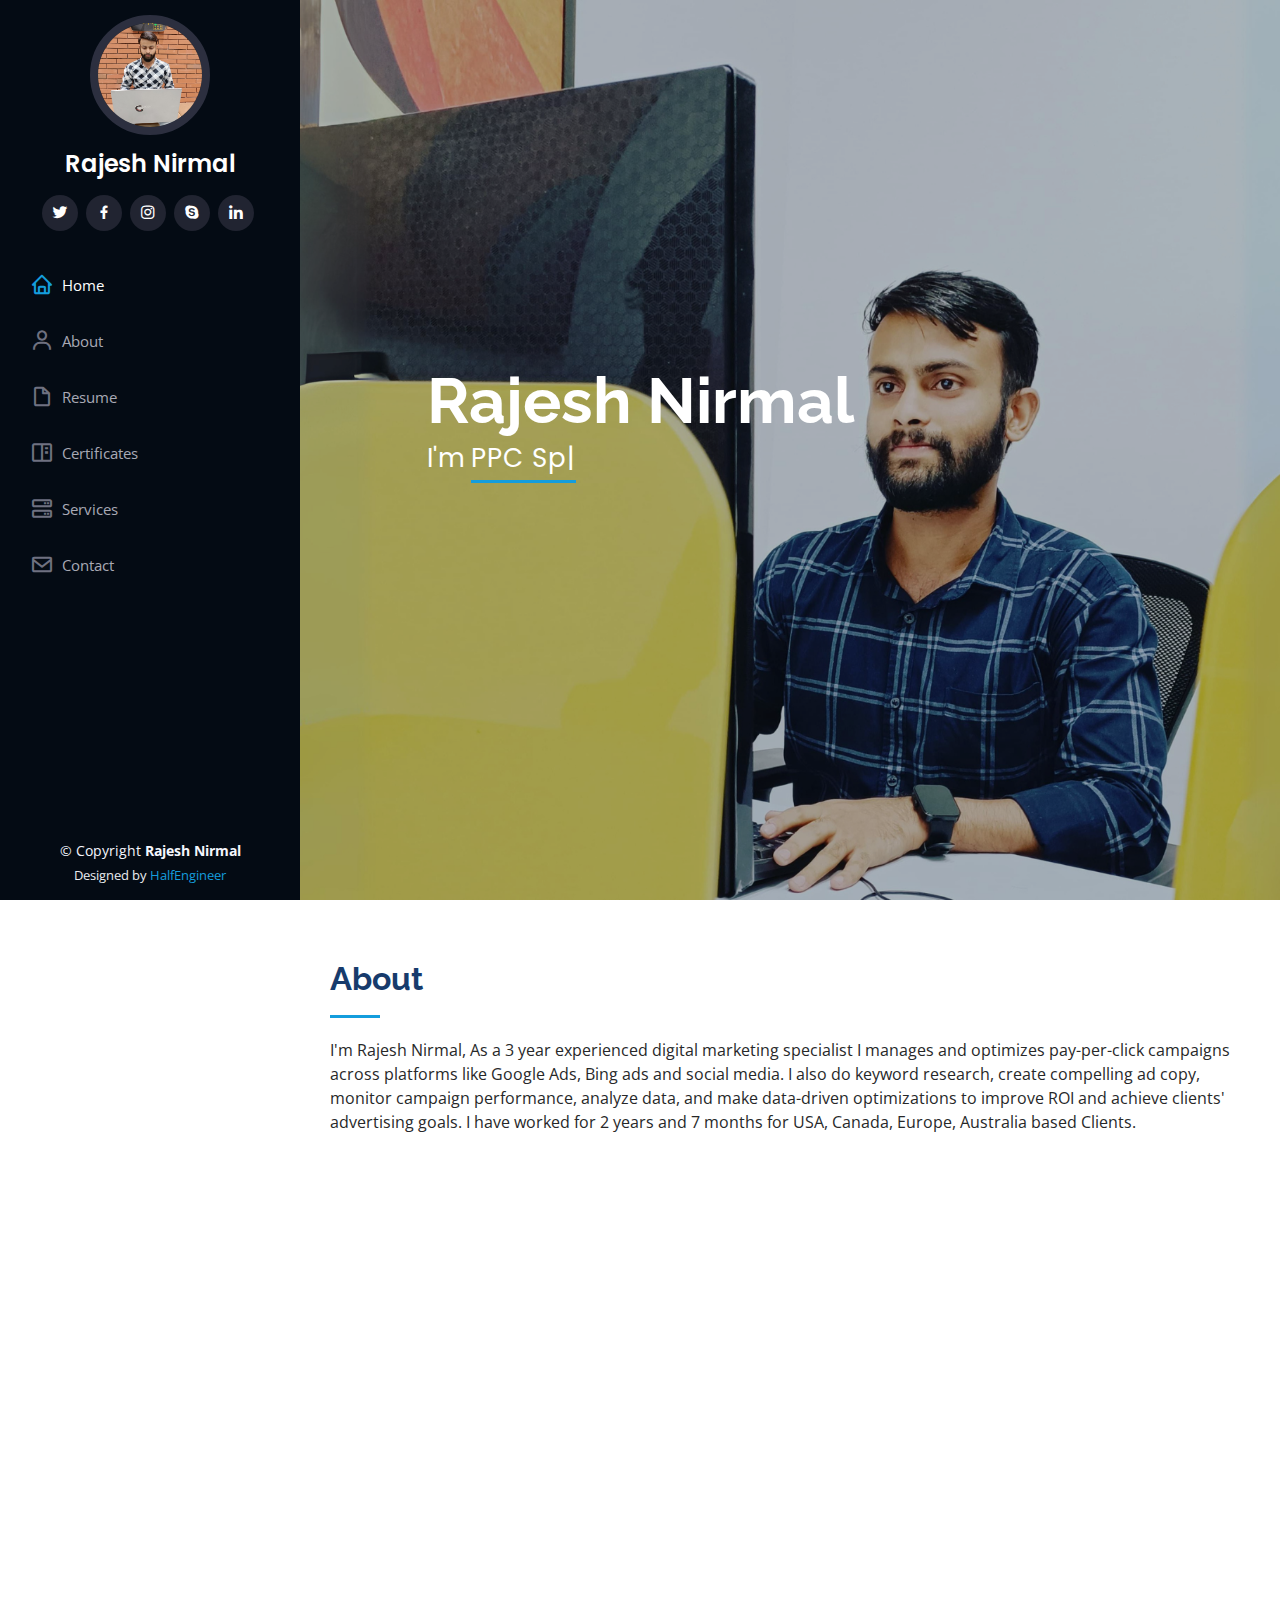
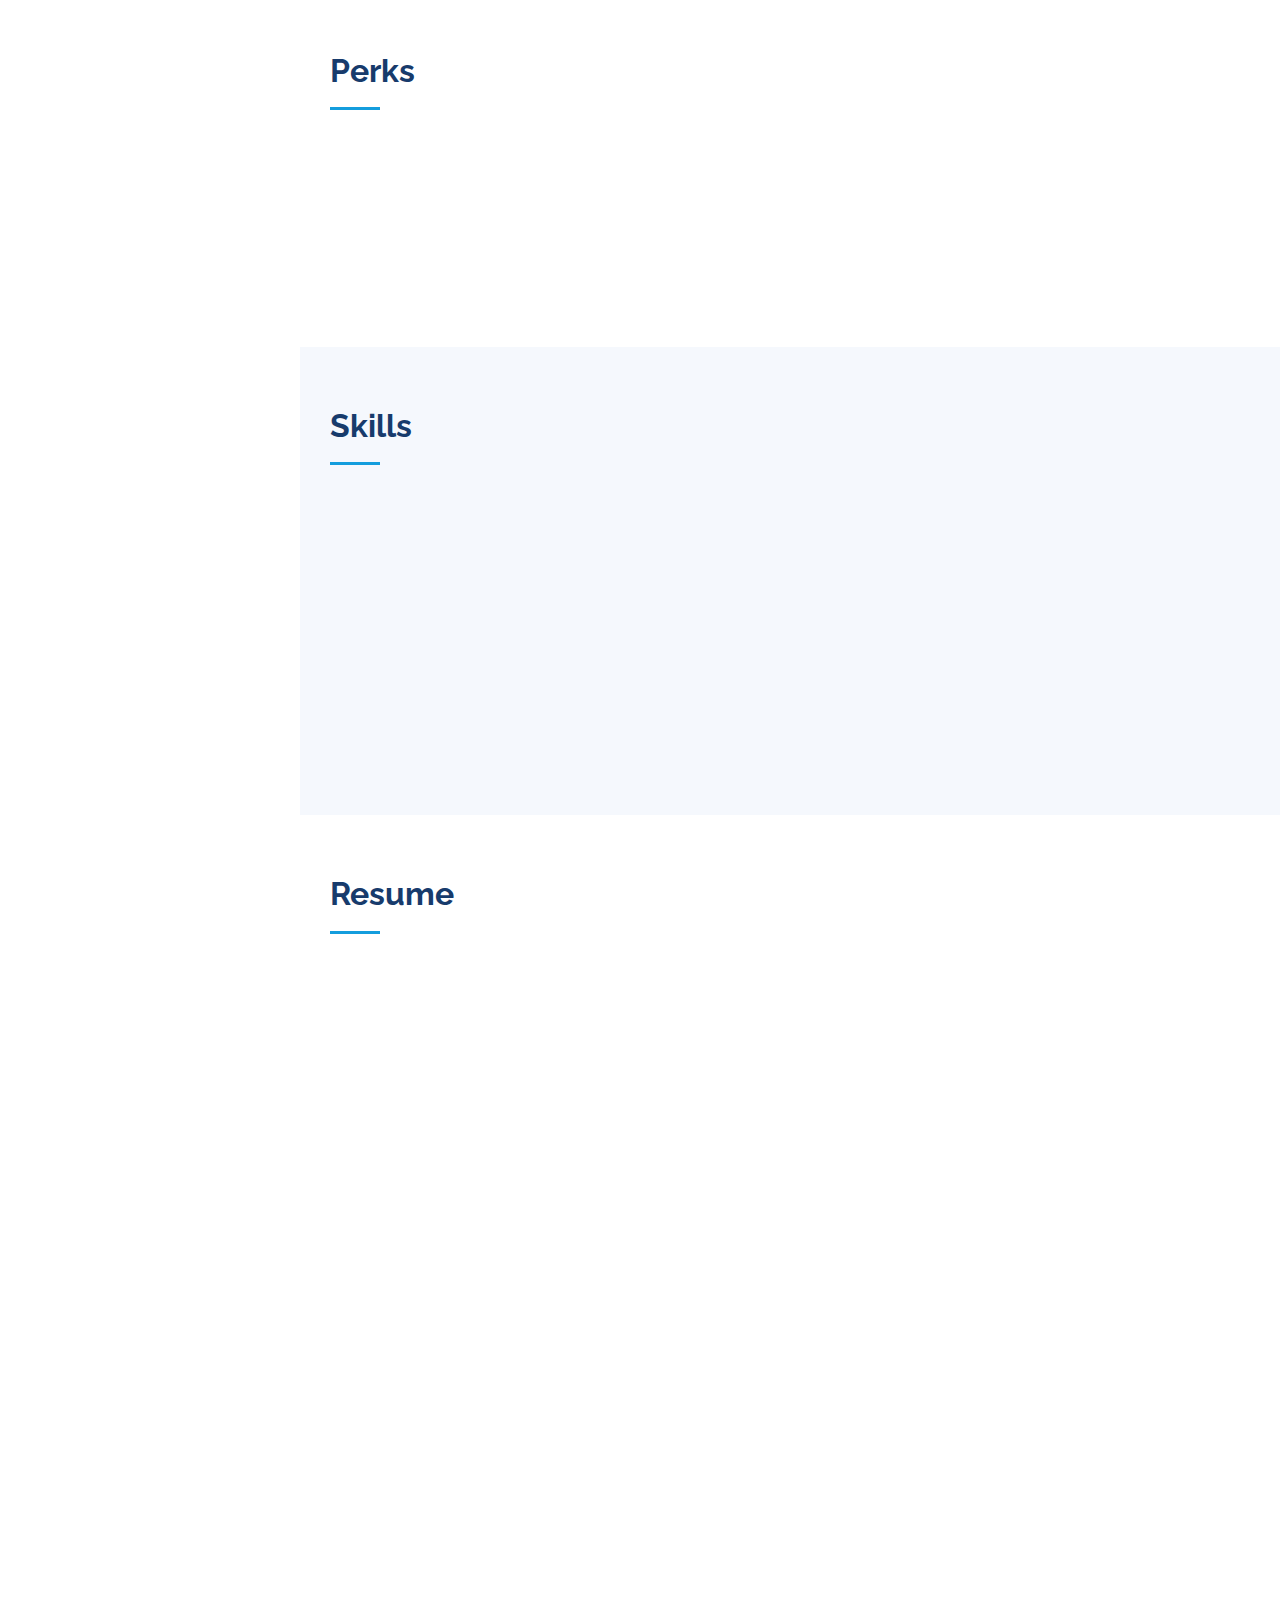
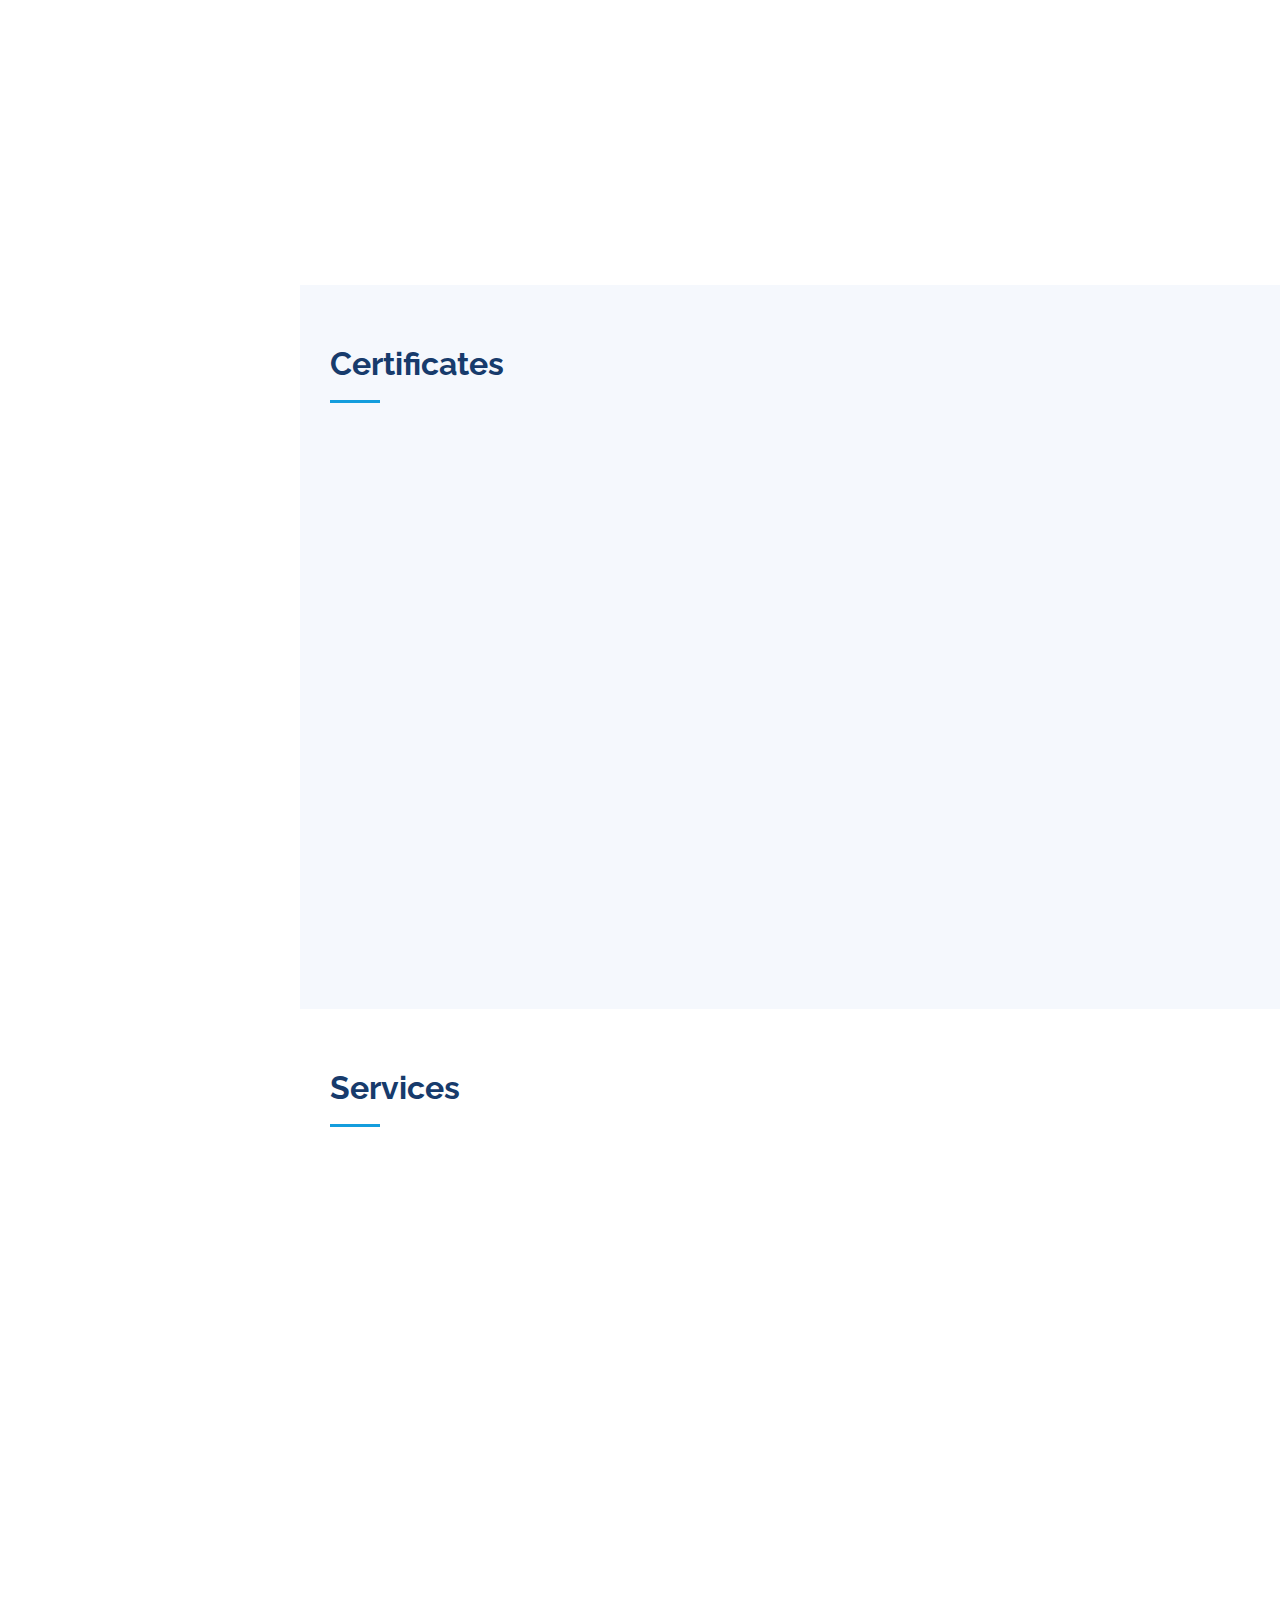
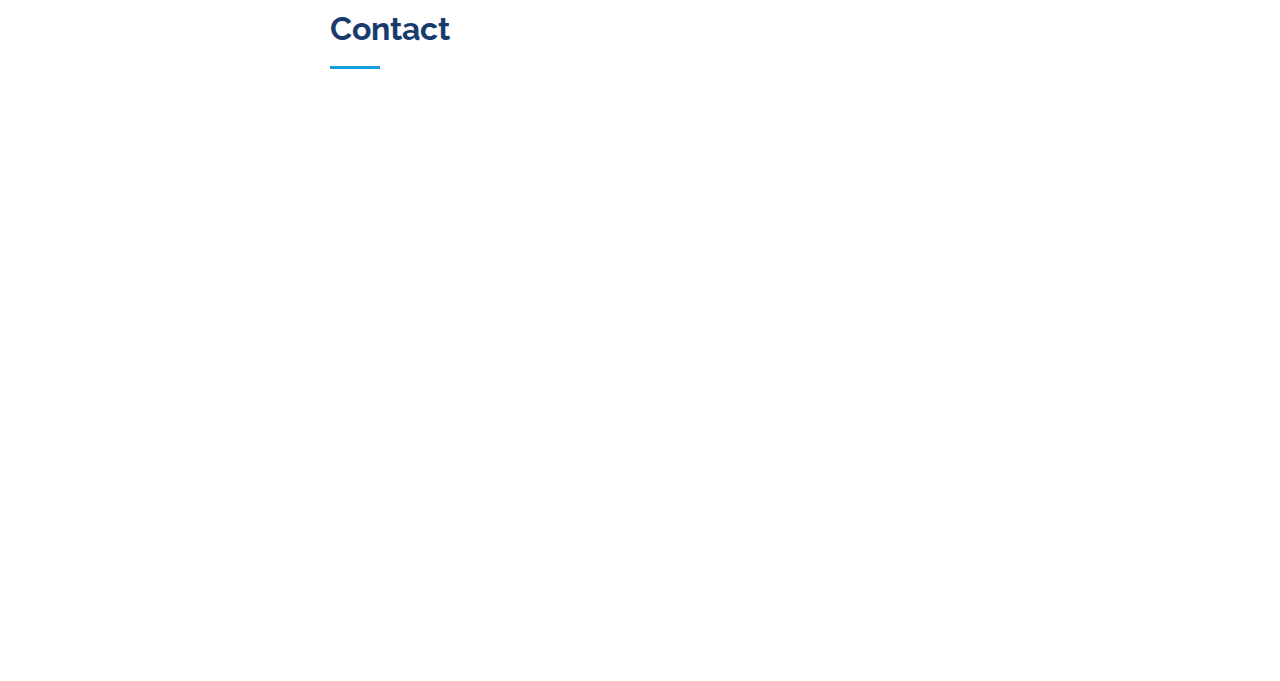
==== index.html @ eec1bd3a "Update index.html" ====
<!DOCTYPE html>
<html lang="en">

<head>
  <meta charset="utf-8">
  <meta content="width=device-width, initial-scale=1.0" name="viewport">

  <title>Portfolio website</title>
  <meta content="" name="description">
  <meta content="" name="keywords">

  <!-- Favicons -->
  <link href="assests/img/favicon.png" rel="icon">
  <link href="assests/img/apple-touch-icon.png" rel="apple-touch-icon">

  <!-- Google Fonts -->
  <link
    href="https://fonts.googleapis.com/css?family=Open+Sans:300,300i,400,400i,600,600i,700,700i|Raleway:300,300i,400,400i,500,500i,600,600i,700,700i|Poppins:300,300i,400,400i,500,500i,600,600i,700,700i"
    rel="stylesheet">

  <!-- Vendor CSS Files -->
  <link href="assests/vendor/aos/aos.css" rel="stylesheet">
  <link href="assests/vendor/bootstrap/css/bootstrap.min.css" rel="stylesheet">
  <link href="assests/vendor/bootstrap-icons/bootstrap-icons.css" rel="stylesheet">
  <link href="assests/vendor/boxicons/css/boxicons.min.css" rel="stylesheet">
  <link href="assests/vendor/glightbox/css/glightbox.min.css" rel="stylesheet">
  <link href="assests/vendor/swiper/swiper-bundle.min.css" rel="stylesheet">
<style>
  @media (max-width:991px){
  #hero{
    background-position:right !important;
  }
  .hide{
      display:none !important;
  }
</style>
  <!-- Template Main CSS File -->
  <link href="assests/css/style.css" rel="stylesheet">

  <!-- =======================================================
  * Template Name: iPortfolio
  * Updated: Sep 18 2023 with Bootstrap v5.3.2
  * Template URL: https://bootstrapmade.com/iportfolio-bootstrap-portfolio-websites-template/
  * Author: BootstrapMade.com
  * License: https://bootstrapmade.com/license/
  ======================================================== -->
</head>

<body>

  <!-- ======= Mobile nav toggle button ======= -->
  <i class="bi bi-list mobile-nav-toggle d-xl-none"></i>

  <!-- ======= Header ======= -->
  <header id="header">
    <div class="d-flex flex-column">

      <div class="profile">
        <img src="assests/img/profile-img.jpg" alt="" class="img-fluid rounded-circle">
        <h1 class="text-light"><a href="index.html">Rajesh Nirmal</a></h1>
        <div class="social-links mt-3 text-center">
          <a href="https://x.com/RajeshNirmal15?t=U2yfS6vRYygV8jTI6tSwDw&s=09" class="twitter"><i
              class="bx bxl-twitter"></i></a>
          <a href="https://www.facebook.com/profile.php?id=100005462175648&mibextid=ZbWKwL" class="facebook"><i
              class="bx bxl-facebook"></i></a>
          <a href="https://instagram.com/rajesh_nirmal444?igshid=MzMyNGUyNmU2YQ==" class="instagram"><i
              class="bx bxl-instagram"></i></a>
          <a href="https://join.skype.com/invite/xyMKShBhf3cp" class="google-plus"><i class="bx bxl-skype"></i></a>
          <a href="https://www.linkedin.com/in/rajesh-nirmal-1476a0214?utm_source=share&utm_campaign=share_via&utm_content=profile&utm_medium=android_app"
            class="linkedin"><i class="bx bxl-linkedin"></i></a>
        </div>
      </div>

      <nav id="navbar" class="nav-menu navbar">
        <ul>
          <li><a href="#hero" class="nav-link scrollto active"><i class="bx bx-home"></i> <span>Home</span></a></li>
          <li><a href="#about" class="nav-link scrollto"><i class="bx bx-user"></i> <span>About</span></a></li>
          <li><a href="#resume" class="nav-link scrollto"><i class="bx bx-file-blank"></i> <span>Resume</span></a></li>
          <li><a href="#portfolio" class="nav-link scrollto"><i class="bx bx-book-content"></i>
              <span>Certificates</span></a></li>
          <li><a href="#services" class="nav-link scrollto"><i class="bx bx-server"></i> <span>Services</span></a></li>
          <li><a href="#contact" class="nav-link scrollto"><i class="bx bx-envelope"></i> <span>Contact</span></a></li>
        </ul>
      </nav><!-- .nav-menu -->
    </div>
  </header><!-- End Header -->

  <!-- ======= Hero Section ======= -->
  <section id="hero" class="d-flex flex-column justify-content-center align-items-center">
    <div class="hero-container" data-aos="fade-in">
      <h1>Rajesh Nirmal</h1>
      <p>I'm <span class="typed"
          data-typed-items="PPC Specialist, Google PPC Specialist, Bing Ads Specialist, meta Ads Specialist, Linkedin Ads Specialist"></span>
      </p>
    </div>
  </section><!-- End Hero -->

  <main id="main">

    <!-- ======= About Section ======= -->
    <section id="about" class="about">
      <div class="container">

        <div class="section-title">
          <h2>About</h2>
          <p>I'm Rajesh Nirmal, As a 3 year
            experienced digital marketing
            specialist I manages and
            optimizes pay-per-click
            campaigns across platforms like
            Google Ads, Bing ads and social
            media. I also do keyword
            research, create compelling ad
            copy, monitor campaign
            performance, analyze data, and
            make data-driven optimizations
            to improve ROI and achieve
            clients' advertising goals.
            I have worked for 2 years and 7 months for USA, Canada, Europe, Australia based Clients.</p>
        </div>

        <div class="row">
          <div class="col-lg-4" data-aos="fade-right">
            <img src="assests/img/profile-img.jpg" class="img-fluid" style="border-radius:50%;" alt="">
          </div>
          <div class="col-lg-8 pt-4 pt-lg-0 content" data-aos="fade-left">
            <h3>PPC Specialist</h3>
            <p class="fst-italic">
            </p>
            <div class="row">
              <div class="col-lg-6">
                <ul>
                  <li><i class="bi bi-chevron-right"></i> <strong>Birthday:</strong> <span>07 Dec 1998</span></li>
                  <li class="hide"><i class="bi bi-chevron-right"></i> <strong>Email:</strong> <span>rajeshnirmal973@gmail.com</span>
                  </li>
                  <li><i class="bi bi-chevron-right"></i> <strong>Phone:</strong> <span>+91 8837882378</span></li>
                  <li><i class="bi bi-chevron-right"></i> <strong>City:</strong> <span>Noida, India</span></li>
                </ul>
              </div>
              <div class="col-lg-6">
                <ul>
                  <li><i class="bi bi-chevron-right"></i> <strong>Age:</strong> <span>25</span></li>
                  <li><i class="bi bi-chevron-right"></i> <strong>Degree:</strong> <span>Bachelor's</span></li>
                  <li><i class="bi bi-chevron-right"></i> <strong>Email:</strong> <span>rajeshnirmal444@gmail.com</span>
                  </li>
                  <li><i class="bi bi-chevron-right"></i> <strong>Freelance:</strong> <span>Available</span></li>
                </ul>
              </div>
            </div>
            <div class="column-container">
              <p><b>B2B Software Development Companies</b></p>
              <p><b>SaaS Companies</b></p>
              <p><b>Real Estate</b></p>
              <p><b>Healthcare</b></p>
              <p><b>Financial Services</b></p>
              <p><b>E-commerce</b></p>
              <p><b>Travel and Tourism</b></p>
              <p><b>Catering Services</b></p>
              <p><b>Home and Decor Companies</b></p>
              <p><b>Educational Services</b></p>
              <p><b>Astrology</b></p>
              <p><b>Interior Designing</b></p>
              <p><b>Employment Company</b></p>
              <p><b>Music Production Company</b></p>
            </div>
          </div>
        </div>

      </div>
    </section><!-- End About Section -->

    <!-- ======= Facts Section ======= -->
    <section id="facts" class="facts">
      <div class="container">

        <div class="section-title">
          <h2>Perks</h2>
        </div>

        <div class="row no-gutters">

          <div class="col-lg-3 col-md-6 d-md-flex align-items-md-stretch" data-aos="fade-up">
            <div class="count-box">
              <i class="bi bi-emoji-smile"></i>
              <span data-purecounter-start="0" data-purecounter-end="323" data-purecounter-duration="1"
                class="purecounter"></span>
              <p><strong>Happy Clients</strong></p>
            </div>
          </div>

          <div class="col-lg-3 col-md-6 d-md-flex align-items-md-stretch" data-aos="fade-up" data-aos-delay="100">
            <div class="count-box">
              <i class="bi bi-journal-richtext"></i>
              <span data-purecounter-start="0" data-purecounter-end="363" data-purecounter-duration="1"
                class="purecounter"></span>
              <p><strong>Projects</strong></p>
            </div>
          </div>

          <div class="col-lg-3 col-md-6 d-md-flex align-items-md-stretch" data-aos="fade-up" data-aos-delay="200">
            <div class="count-box">
              <i class="bi bi-headset"></i>
              <span data-purecounter-start="0" data-purecounter-end="5453" data-purecounter-duration="1"
                class="purecounter"></span>
              <p><strong>Hours Of Support</strong></p>
            </div>
          </div>

          <div class="col-lg-3 col-md-6 d-md-flex align-items-md-stretch" data-aos="fade-up" data-aos-delay="300">
            <div class="count-box">
              <i class="bi bi-people"></i>
              <span data-purecounter-start="0" data-purecounter-end="5" data-purecounter-duration="1"
                class="purecounter"></span>
              <p><strong>Awards Won</strong></p>
            </div>
          </div>

        </div>

      </div>
    </section><!-- End Facts Section -->

    <!-- ======= Skills Section ======= -->
    <section id="skills" class="skills section-bg">
      <div class="container">

        <div class="section-title">
          <h2>Skills</h2>

        </div>

        <div class="row skills-content">

          <div class="col-lg-6" data-aos="fade-up">

            <div class="progress">
              <span class="skill">Google Ads <i class="val">100%</i></span>
              <div class="progress-bar-wrap">
                <div class="progress-bar" role="progressbar" aria-valuenow="100" aria-valuemin="0" aria-valuemax="100">
                </div>
              </div>
            </div>

            <div class="progress">
              <span class="skill">Meta Ads <i class="val">80%</i></span>
              <div class="progress-bar-wrap">
                <div class="progress-bar" role="progressbar" aria-valuenow="80" aria-valuemin="0" aria-valuemax="100">
                </div>
              </div>
            </div>

            <div class="progress">
              <span class="skill">Bing Ads <i class="val">90%</i></span>
              <div class="progress-bar-wrap">
                <div class="progress-bar" role="progressbar" aria-valuenow="90" aria-valuemin="0" aria-valuemax="100">
                </div>
              </div>
            </div>

             <div class="progress">
              <span class="skill">Google Ads Editor <i class="val">100%</i></span>
              <div class="progress-bar-wrap">
                <div class="progress-bar" role="progressbar" aria-valuenow="100" aria-valuemin="0" aria-valuemax="100">
                </div>
              </div>
            </div>
            
          </div>

          <div class="col-lg-6" data-aos="fade-up" data-aos-delay="100">

            <div class="progress">
              <span class="skill">Linkedin Ads<i class="val">75%</i></span>
              <div class="progress-bar-wrap">
                <div class="progress-bar" role="progressbar" aria-valuenow="75" aria-valuemin="0" aria-valuemax="100">
                </div>
              </div>
            </div>

            <div class="progress">
              <span class="skill">Google Analytics <i class="val">80%</i></span>
              <div class="progress-bar-wrap">
                <div class="progress-bar" role="progressbar" aria-valuenow="80" aria-valuemin="0" aria-valuemax="100">
                </div>
              </div>
            </div>

            <div class="progress">
              <span class="skill">Google Tag Manager <i class="val">80%</i></span>
              <div class="progress-bar-wrap">
                <div class="progress-bar" role="progressbar" aria-valuenow="80" aria-valuemin="0" aria-valuemax="100">
                </div>
              </div>
            </div>

             <div class="progress">
              <span class="skill">Google Data Studio <i class="val">100%</i></span>
              <div class="progress-bar-wrap">
                <div class="progress-bar" role="progressbar" aria-valuenow="100" aria-valuemin="0" aria-valuemax="100">
                </div>
              </div>
            </div>
            
          </div>

        </div>

      </div>
    </section><!-- End Skills Section -->

    <!-- ======= Resume Section ======= -->
    <section id="resume" class="resume">
      <div class="container">

        <div class="section-title">
          <h2>Resume</h2>
        </div>

        <div class="row">
          <div class="col-lg-6" data-aos="fade-up">
            <h3 class="resume-title">Sumary</h3>
            <div class="resume-item pb-0">
              <h4>Rajesh Nirmal</h4>
              <p><em>Transformed Google Ads campaigns into revenue-generating powerhouses, propelling businesses to new
                  heights with a proven track record of exceeding targets. Mastered the art of strategic ad placements,
                  keyword domination, and data-driven optimizations, delivering jaw-dropping results over 3 dynamic
                  years as a Google Ads specialist.</em></p>
              <ul>
                <li>Sector 51, Noida</li>
                <li>+(91) 8837882378</li>
                <li>rajeshnirmal444@gmail.com</li>
                <li>rajeshnirmal973@gmail.com</li>
              </ul>
            </div>

            <h3 class="resume-title">Education</h3>
            <div class="resume-item">
              <h4>Bachelor's in Airlines Tourism and Hospitality Management</h4>
              <h5>2017 - 2020</h5>
              <p><em>Chandigarh Group of Colleges, Mohali, Panjab</em></p>
              <p>I was Events Co-ordinator in my College fests every year, and I manage many programs and lead all of
                them</p>
            </div>
            <div class="resume-item">
              <h4>10th + 12th</h4>
              <h5>2014 - 2016</h5>
              <p><em>Sunrise Inter College, Pratapgarh, Uttar Pradesh</em></p>
              <p>I have many awards in GK Quiz, Sports, Science Quiz, and having 2 years of CR Ownership</p>
            </div>
          </div>
          <div class="col-lg-6" data-aos="fade-up" data-aos-delay="100">
            <h3 class="resume-title">Professional Experience</h3>
            <div class="resume-item">
              <h4>PPC Manager</h4>
              <h5>July 2023 - March 2024</h5>
              <p><em>Nextera Business Solutions, Noida</em></p>
              <ul>
                <li>I work for 20+ local clients in different industries.
                </li>
                <li> I am handling a monthly budget of more than INR 2 lacs, including all platforms like Google Ads,
                  Meta, and LinkedIn Ads.
                </li>
                <li>I also interact with clients on a daily basis to discuss the performance of accounts.
                </li>
                <li>Managing and creating different types of reports to analyze the performance of accounts weekly
                </li>

              </ul>
            </div>
            <div class="resume-item">
              <h4>PPC Analyst and Social Media Executive</h4>
              <h5>Jan 2021 - July 2023</h5>
              <p><em>Ninja Marketing Tech, Mohali</em></p>
              <ul>
                <li>I worked there on 14 Google Ads accounts, 4 Bing Ads accounts, and 2 Meta Ads accounts.
                </li>
                <li> I was handling a 150k USD budget per month, including all advertising platforms.
                </li>
                <li> I was working there for clients based in the USA, Canada, Europe, and Australia.
                </li>
                <li> I was working there on Google Data Studio,Google Analytic and other reporting tools, weekly.
                </li>
                <li> I also handled a team of 3-5 members as a lead.</li>
              </ul>
            </div>
          </div>
        </div>

      </div>
    </section><!-- End Resume Section -->

    <!-- ======= Portfolio Section ======= -->
    <section id="portfolio" class="portfolio section-bg">
      <div class="container">

        <div class="section-title">
          <h2>Certificates</h2>
        </div>

        <div class="row portfolio-container" data-aos="fade-up" data-aos-delay="100">

          <div class="col-lg-4 col-md-6 portfolio-item filter-app">
            <div class="portfolio-wrap">
              <img src="assests/img/C1.png" class="img-fluid" alt="">
              <div class="portfolio-links">
                <a href="assests/img/C1.png" data-gallery="portfolioGallery" class="portfolio-lightbox"
                  title="Certificate 1"><i class="bx bx-plus"></i></a>
              </div>
            </div>
          </div>

          <div class="col-lg-4 col-md-6 portfolio-item filter-web">
            <div class="portfolio-wrap">
              <img src="assests/img/C2.png" class="img-fluid" alt="">
              <div class="portfolio-links">
                <a href="assests/img/C2.png" data-gallery="portfolioGallery" class="portfolio-lightbox"
                  title="Certificate 2"><i class="bx bx-plus"></i></a>
              </div>
            </div>
          </div>

          <div class="col-lg-4 col-md-6 portfolio-item filter-app">
            <div class="portfolio-wrap">
              <img src="assests/img/C3.png" class="img-fluid" alt="">
              <div class="portfolio-links">
                <a href="assests/img/C3.png" data-gallery="portfolioGallery" class="portfolio-lightbox"
                  title="Certificate 3"><i class="bx bx-plus"></i></a>
              </div>
            </div>
          </div>

          <div class="col-lg-4 col-md-6 portfolio-item filter-card">
            <div class="portfolio-wrap">
              <img src="assests/img/C4.png" class="img-fluid" alt="">
              <div class="portfolio-links">
                <a href="assests/img/C4.png" data-gallery="portfolioGallery" class="portfolio-lightbox"
                  title="Certificate 4"><i class="bx bx-plus"></i></a>
              </div>
            </div>
          </div>

        </div>

      </div>
    </section><!-- End Portfolio Section -->

    <!-- ======= Services Section ======= -->
    <section id="services" class="services">
      <div class="container">

        <div class="section-title">
          <h2>Services</h2>
        </div>

        <div class="row">
          <div class="col-lg-6 col-md-6 icon-box" data-aos="fade-up">
            <div class="icon"><img src="assests/img/1.png" alt="" height="35px"></div>
            <h4 class="title"><a href="">Google Ads</a></h4>
            <p class="description">Campaign Objective and type that I have worked on Google ads:
              Sales, Leads, Website Traffic, Brand awareness and reach, Local store visits .
              Campaign types: Search, Display, Video, Demand Gen, Performance Max, Shopping and Smart.</p>
          </div>
          <div class="col-lg-6 col-md-6 icon-box" data-aos="fade-up" data-aos-delay="100">
            <div class="icon"><img src="assests/img/4.png" alt="" height="35px"></div>
            <h4 class="title"><a href="">Bing Ads</a></h4>
            <p class="description">Campaigns that I have worked on Bing ads:
              Search and Display.</p>
          </div>
          <div class="col-lg-6 col-md-6 icon-box" data-aos="fade-up" data-aos-delay="200">
            <div class="icon"><img src="assests/img/2.png" alt="" height="35px"></div>
            <h4 class="title"><a href="">Meta Ads</a></h4>
            <p class="description">Campaign Objective that I have worked on Meta Ads: Awareness, Traffic, Engagement and
              Leads.</p>
          </div>
          <div class="col-lg-6 col-md-6 icon-box" data-aos="fade-up" data-aos-delay="300">
            <div class="icon"><img src="assests/img/3.png" alt="" height="35px"></div>
            <h4 class="title"><a href="">Linkedin Ads</a></h4>
            <p class="description">Campaign Objective that I have worked on LinkedIn ads: Engagement, Lead generation.
            </p>
          </div>


        </div>
    </section><!-- End Services Section -->


    <!-- ======= Contact Section ======= -->
    <section id="contact" class="contact">
      <div class="container">

        <div class="section-title">
          <h2>Contact</h2>

        </div>

        <div class="row" data-aos="fade-in">

          <div class="col-lg-5 d-flex align-items-stretch">
            <div class="info">
              <div class="address">
                <i class="bi bi-geo-alt"></i>
                <h4>Location:</h4>
                <p>Sector 51, Noida</p>
              </div>

              <div class="email">
                <i class="bi bi-envelope"></i>
                <h4>Email:</h4>
                <p>rajeshnirmal444@gmail.com</p>
              </div>

              <div class="phone">
                <i class="bi bi-phone"></i>
                <h4>Call:</h4>
                <p>+91 8837882378</p>
              </div>

              <div class="Whatsapp">
                <i class="bi bi-whatsapp"></i>
                <h4>Whatsapp:</h4>
                <p>+91 8699092564</p>
              </div>

              <!-- <iframe
                src="https://www.google.com/maps/embed?pb=!1m14!1m8!1m3!1d12097.433213460943!2d-74.0062269!3d40.7101282!3m2!1i1024!2i768!4f13.1!3m3!1m2!1s0x0%3A0xb89d1fe6bc499443!2sDowntown+Conference+Center!5e0!3m2!1smk!2sbg!4v1539943755621"
                frameborder="0" style="border:0; width: 100%; height: 290px;" allowfullscreen></iframe> -->
            </div>

          </div>

          <div class="col-lg-7 mt-5 mt-lg-0 d-flex align-items-stretch">
            <form action="https://formspree.io/f/xdorvwjr" method="post">
              <div class="row">
                <div class="form-group col-md-6">
                  <label for="name">Your Name</label>
                  <input type="text" name="name" class="form-control" id="name" required>
                </div>
                <div class="form-group col-md-6">
                  <label for="name">Your Email</label>
                  <input type="email" class="form-control" name="email" id="email" required>
                </div>
              </div>
              <div class="form-group">
                <label for="name">Subject</label>
                <input type="text" class="form-control" name="subject" id="subject" required>
              </div>
              <div class="form-group">
                <label for="name">Message</label>
                <textarea class="form-control" name="message" rows="10" required></textarea>
              </div>
              <div class="text-center"><button type="submit">Send Message</button></div>
            </form>
          </div>

        </div>

      </div>
    </section><!-- End Contact Section -->

  </main><!-- End #main -->

  <!-- ======= Footer ======= -->
  <footer id="footer">
    <div class="container">
      <div class="copyright">
        &copy; Copyright <strong><span>Rajesh Nirmal</span></strong>
      </div>
      <div class="credits">
        <!-- All the links in the footer should remain intact. -->
        <!-- You can delete the links only if you purchased the pro version. -->
        <!-- Licensing information: https://bootstrapmade.com/license/ -->
        <!-- Purchase the pro version with working PHP/AJAX contact form: https://bootstrapmade.com/iportfolio-bootstrap-portfolio-websites-template/ -->
        Designed by <a href="https://madhukarshroti.pythonanywhere.com">HalfEngineer</a>
      </div>
    </div>
  </footer><!-- End  Footer -->

  <a href="#" class="back-to-top d-flex align-items-center justify-content-center"><i
      class="bi bi-arrow-up-short"></i></a>

  <!-- Vendor JS Files -->
  <script src="assests/vendor/purecounter/purecounter_vanilla.js"></script>
  <script src="assests/vendor/aos/aos.js"></script>
  <script src="assests/vendor/bootstrap/js/bootstrap.bundle.min.js"></script>
  <script src="assests/vendor/glightbox/js/glightbox.min.js"></script>
  <script src="assests/vendor/isotope-layout/isotope.pkgd.min.js"></script>
  <script src="assests/vendor/swiper/swiper-bundle.min.js"></script>
  <script src="assests/vendor/typed.js/typed.umd.js"></script>
  <script src="assests/vendor/waypoints/noframework.waypoints.js"></script>
  <script src="assests/vendor/php-email-form/validate.js"></script>

  <!-- Template Main JS File -->
  <script src="assests/js/main.js"></script>

</body>

</html>
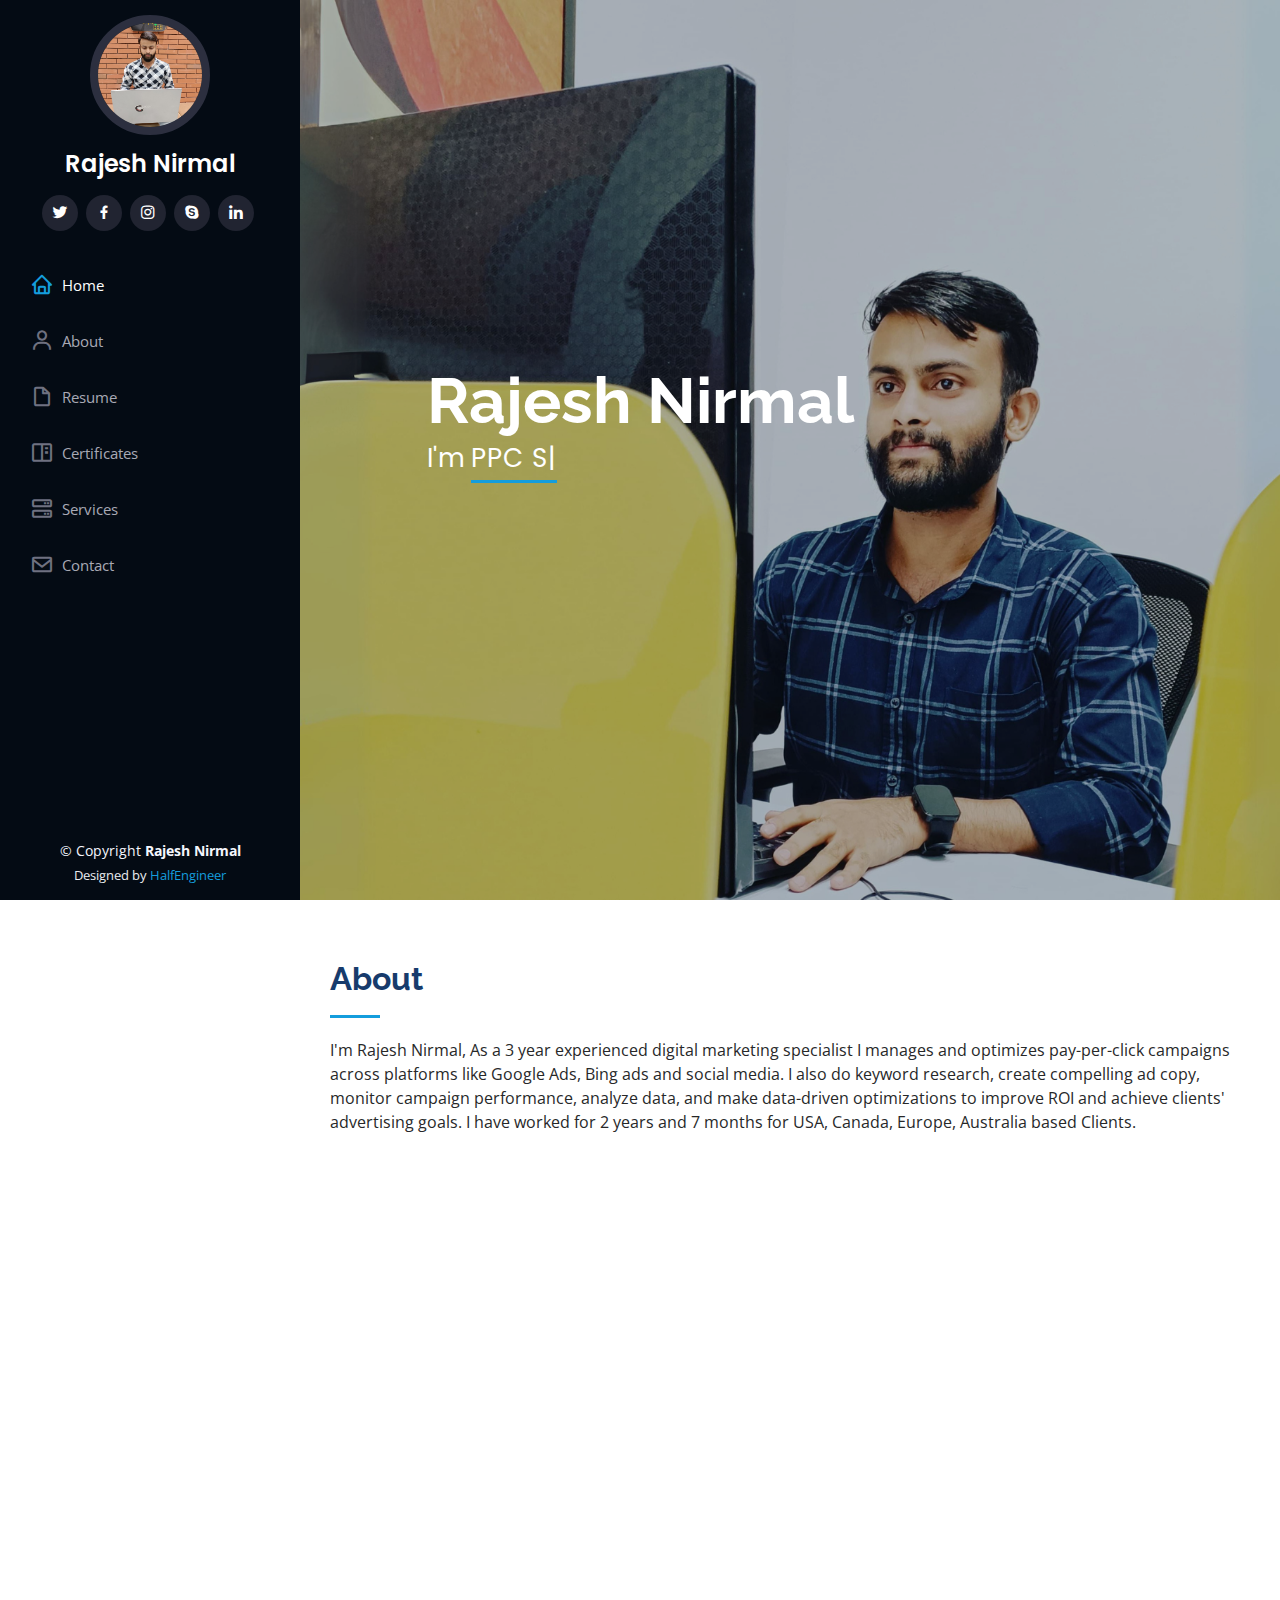
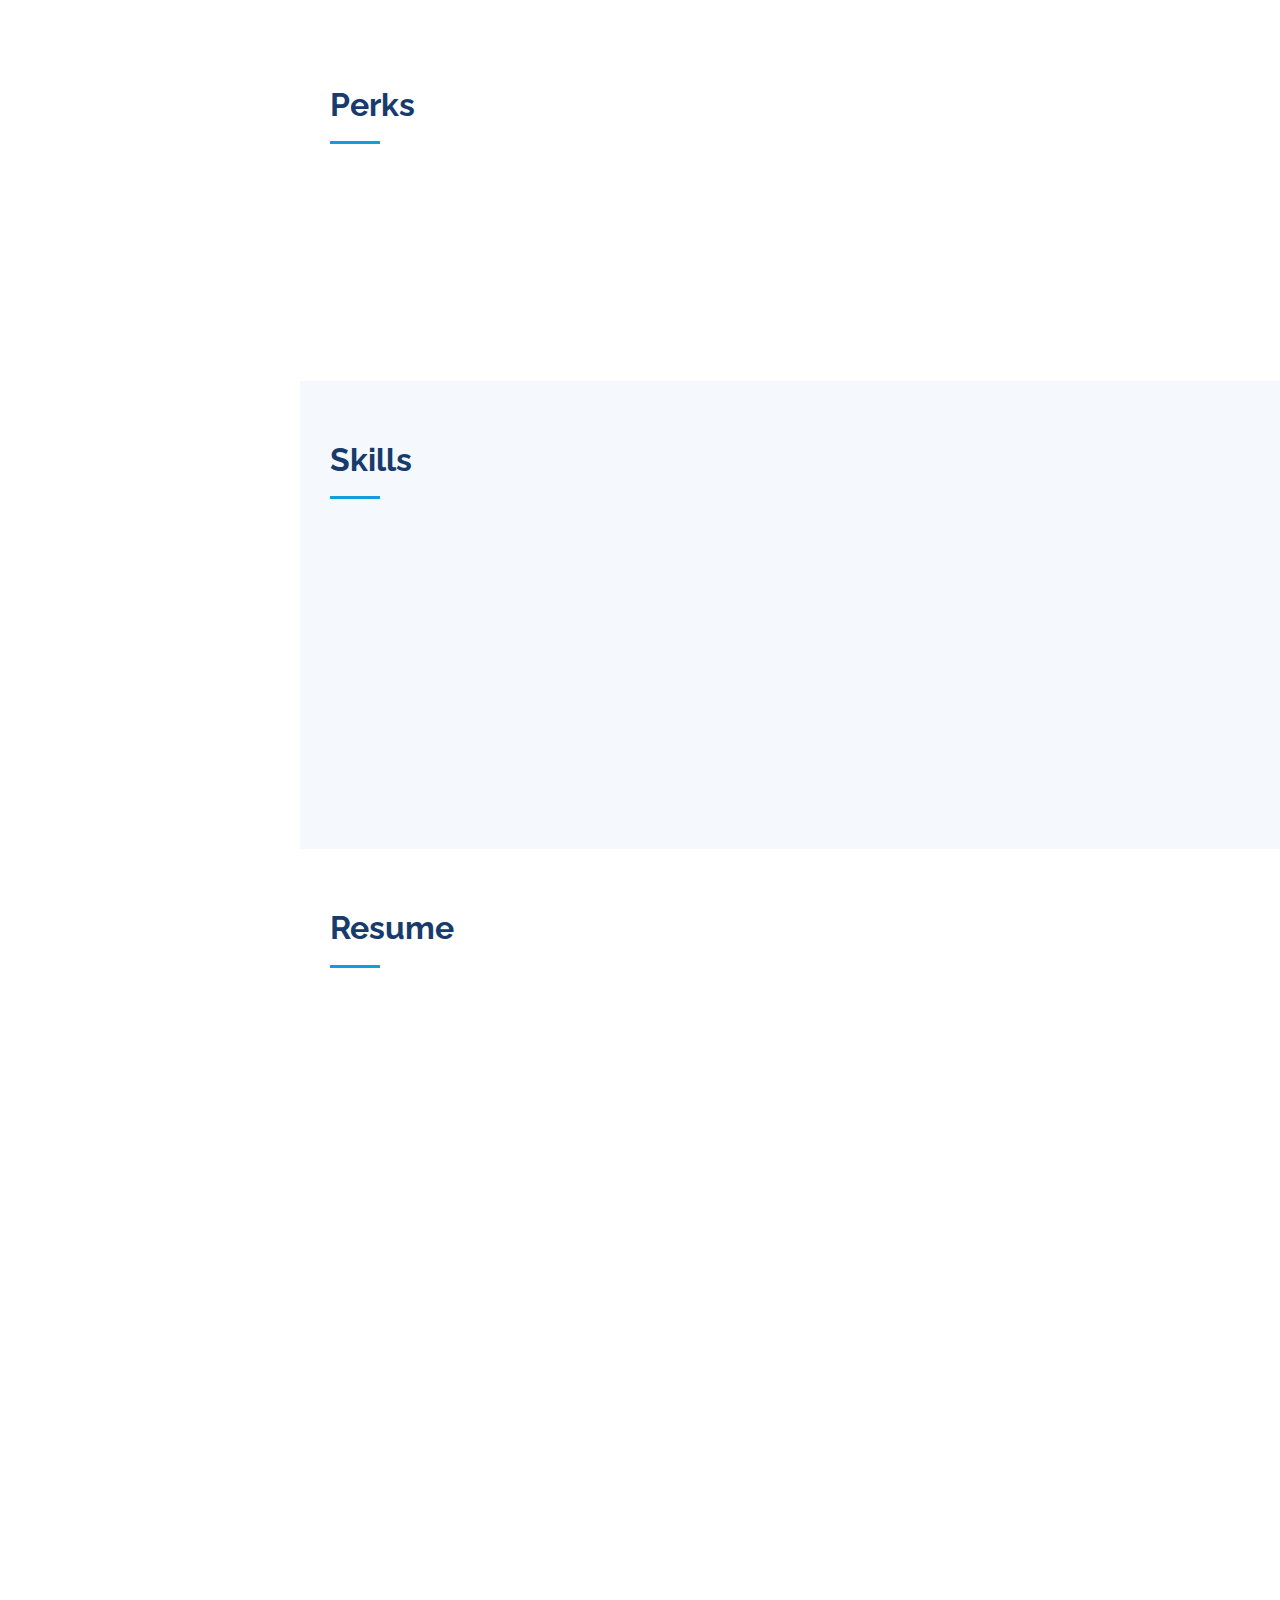
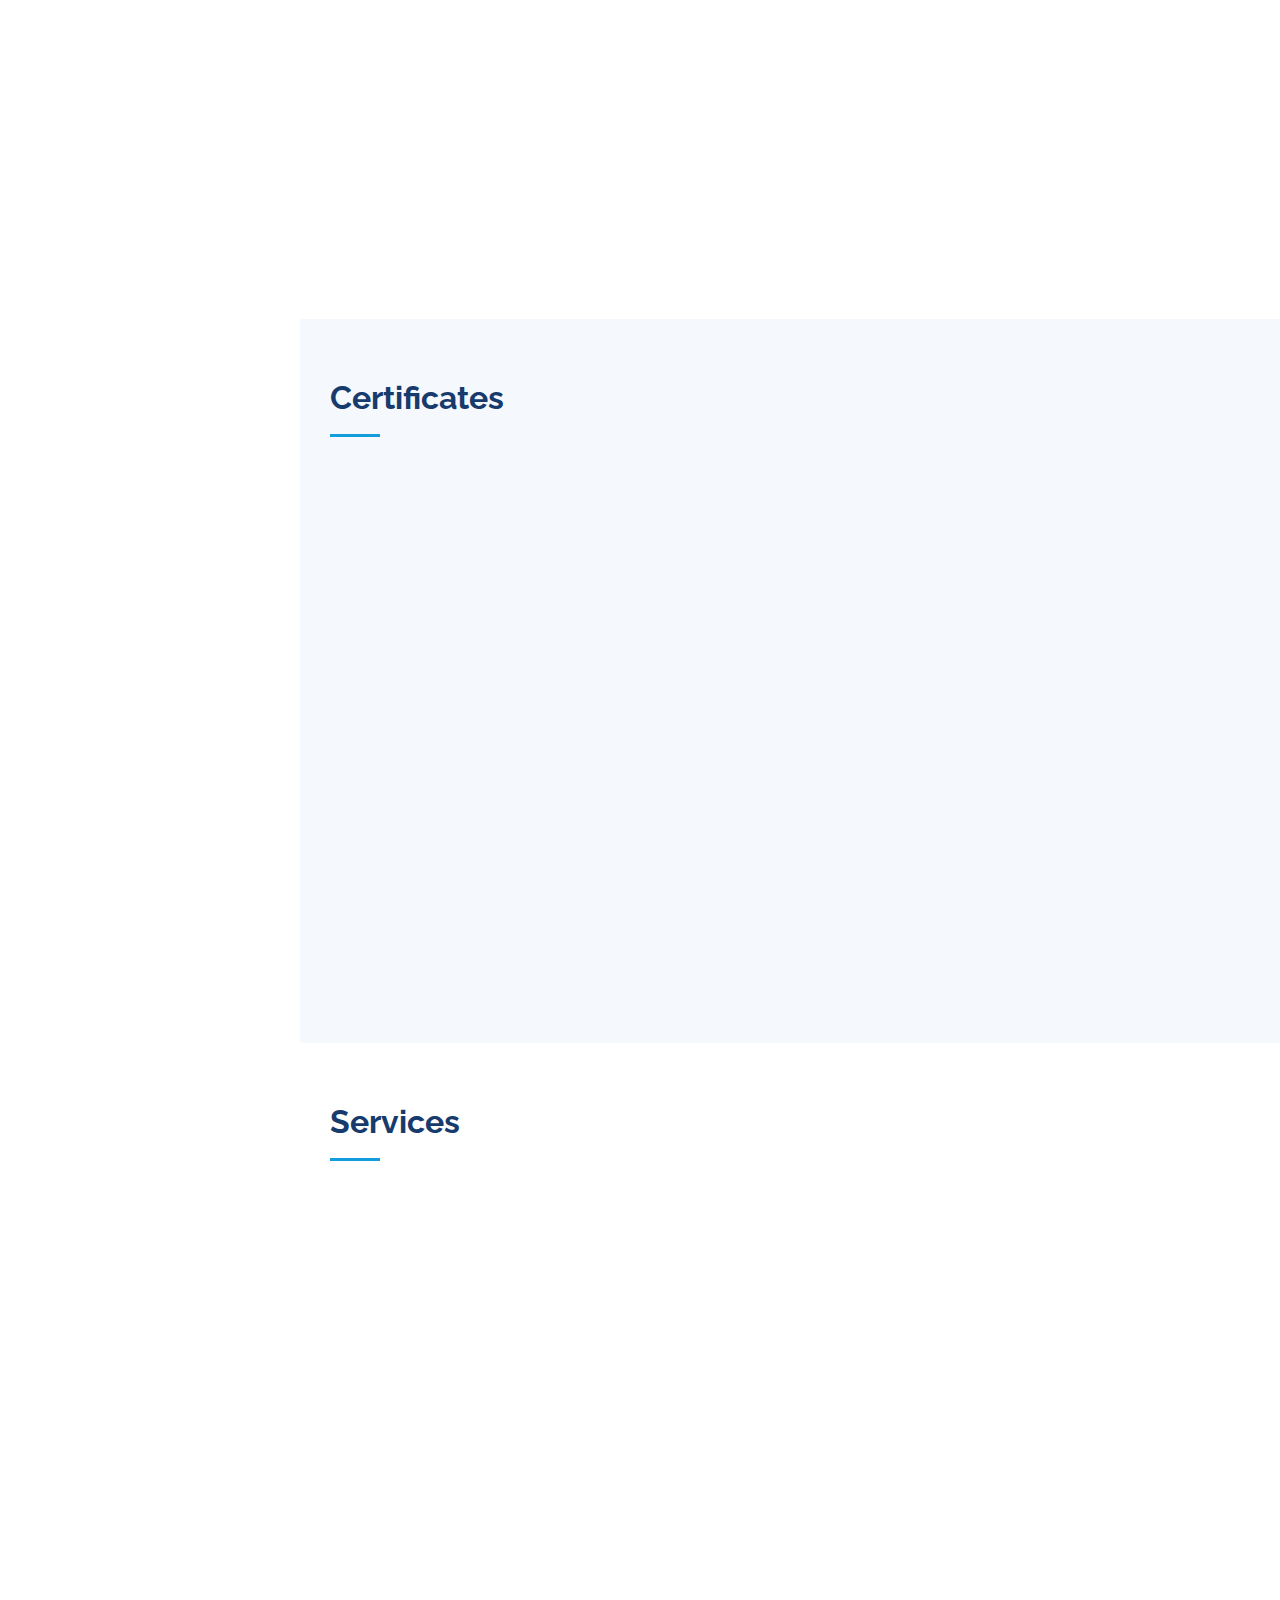
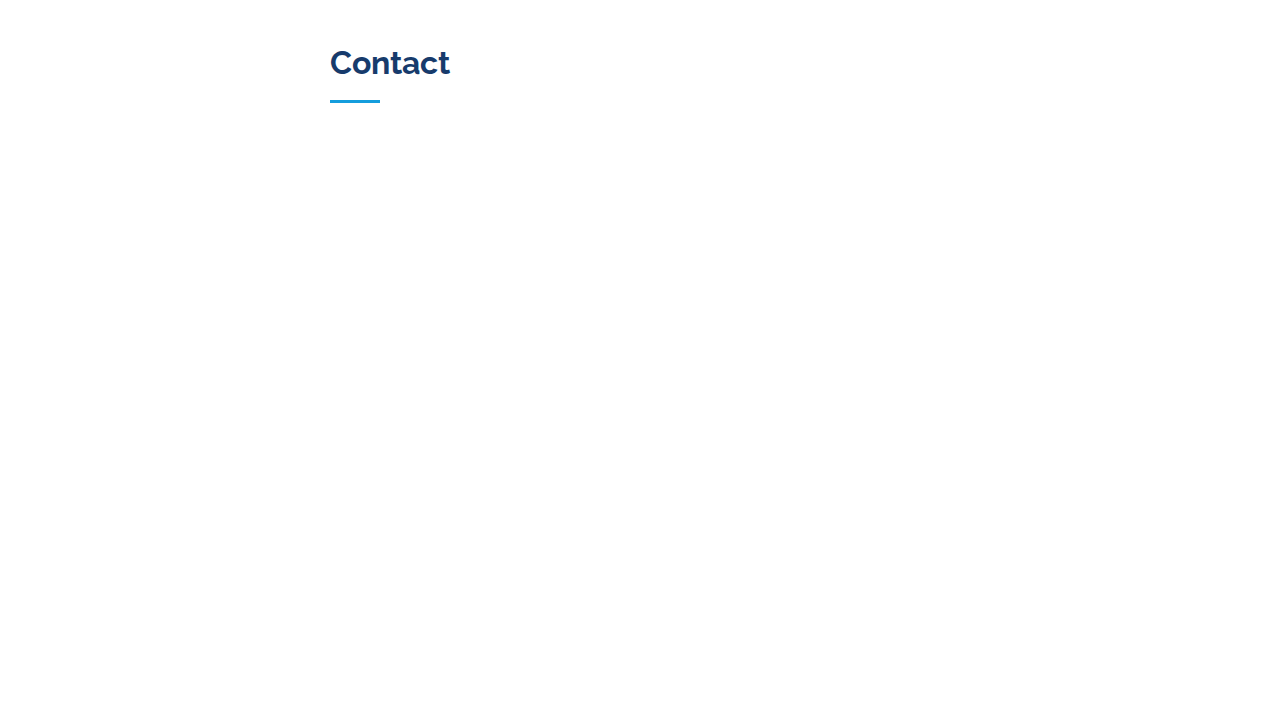
==== commit fb01d98c: "Update index.html" ====
--- a/index.html
+++ b/index.html
@@ -148,20 +148,21 @@
               </div>
             </div>
             <div class="column-container">
-              <p><b>B2B Software Development Companies</b></p>
-              <p><b>SaaS Companies</b></p>
-              <p><b>Real Estate</b></p>
-              <p><b>Healthcare</b></p>
-              <p><b>Financial Services</b></p>
-              <p><b>E-commerce</b></p>
-              <p><b>Travel and Tourism</b></p>
-              <p><b>Catering Services</b></p>
-              <p><b>Home and Decor Companies</b></p>
-              <p><b>Educational Services</b></p>
-              <p><b>Astrology</b></p>
-              <p><b>Interior Designing</b></p>
-              <p><b>Employment Company</b></p>
-              <p><b>Music Production Company</b></p>
+              <p><b>I have Worked for these Industries :</b></p>
+              <p>B2B Software Development Companies</p>
+              <p>SaaS Companies</p>
+              <p>Real Estate</p>
+              <p>Healthcare</p>
+              <p>Financial Services</p>
+              <p>E-commerce</p>
+              <p>Travel and Tourism</p>
+              <p>Catering Services</p>
+              <p>Home and Decor Companies</p>
+              <p>Educational Services</p>
+              <p>Astrology</p>
+              <p>Interior Designing</p>
+              <p>Employment Company</p>
+              <p>Music Production Company</p>
             </div>
           </div>
         </div>
--- a/assests/css/style.css
+++ b/assests/css/style.css
@@ -1105,7 +1105,6 @@
     padding-right: 20px 15px;
   }
 }
-
 .column-container {
   column-count: 3;
   column-gap: 20px; /* Adjust the gap between columns as needed */
@@ -1115,7 +1114,16 @@
   margin: 0; /* Remove default margin */
 }
 
-.column-container b {
-  display: block; /* Make <b> elements block-level */
+.column-container b:first-of-type {
+  display: block; /* Make <b> element block-level */
+  margin-bottom: 10px; /* Add some space below the first bold element */
+}
+
+.column-container p:first-of-type {
+  font-weight: bold; /* Make the first paragraph bold */
+}
+
+.column-container p:not(:first-of-type) {
   text-transform: capitalize; /* Capitalize text */
 }
+
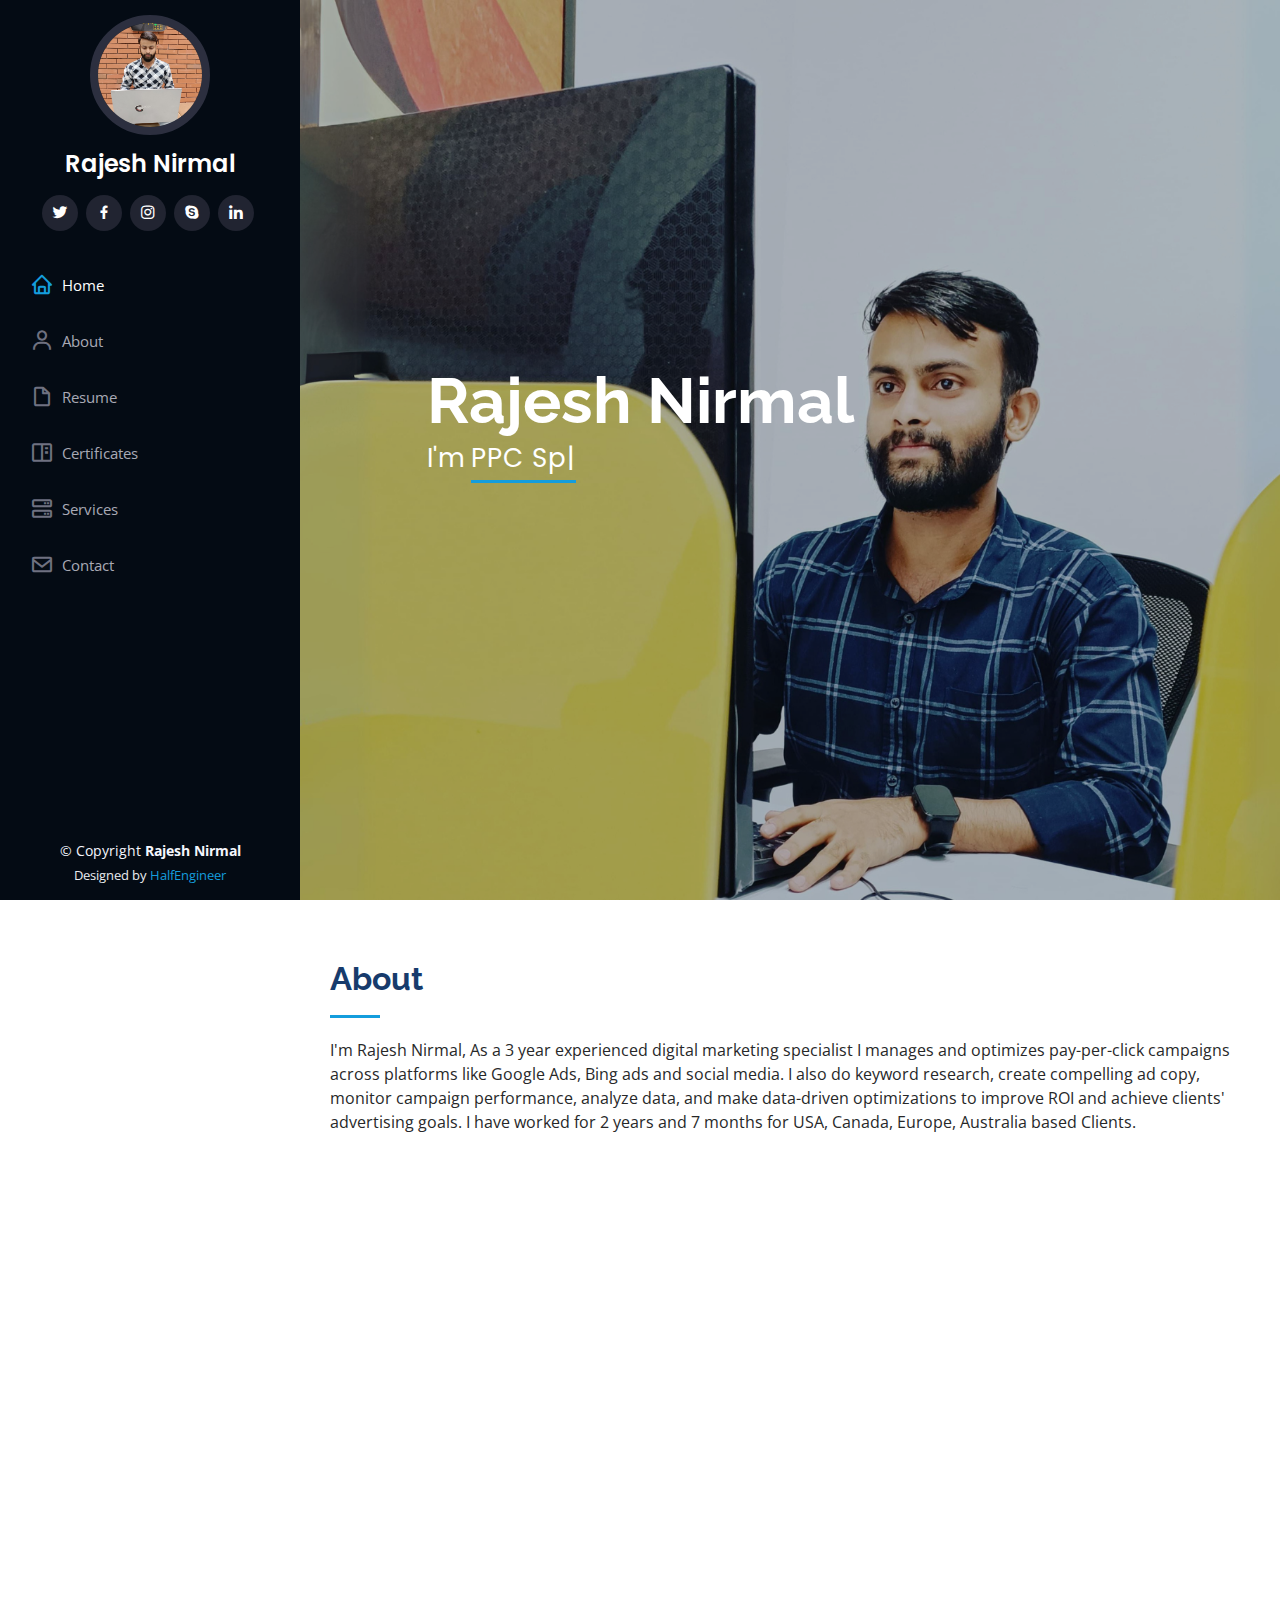
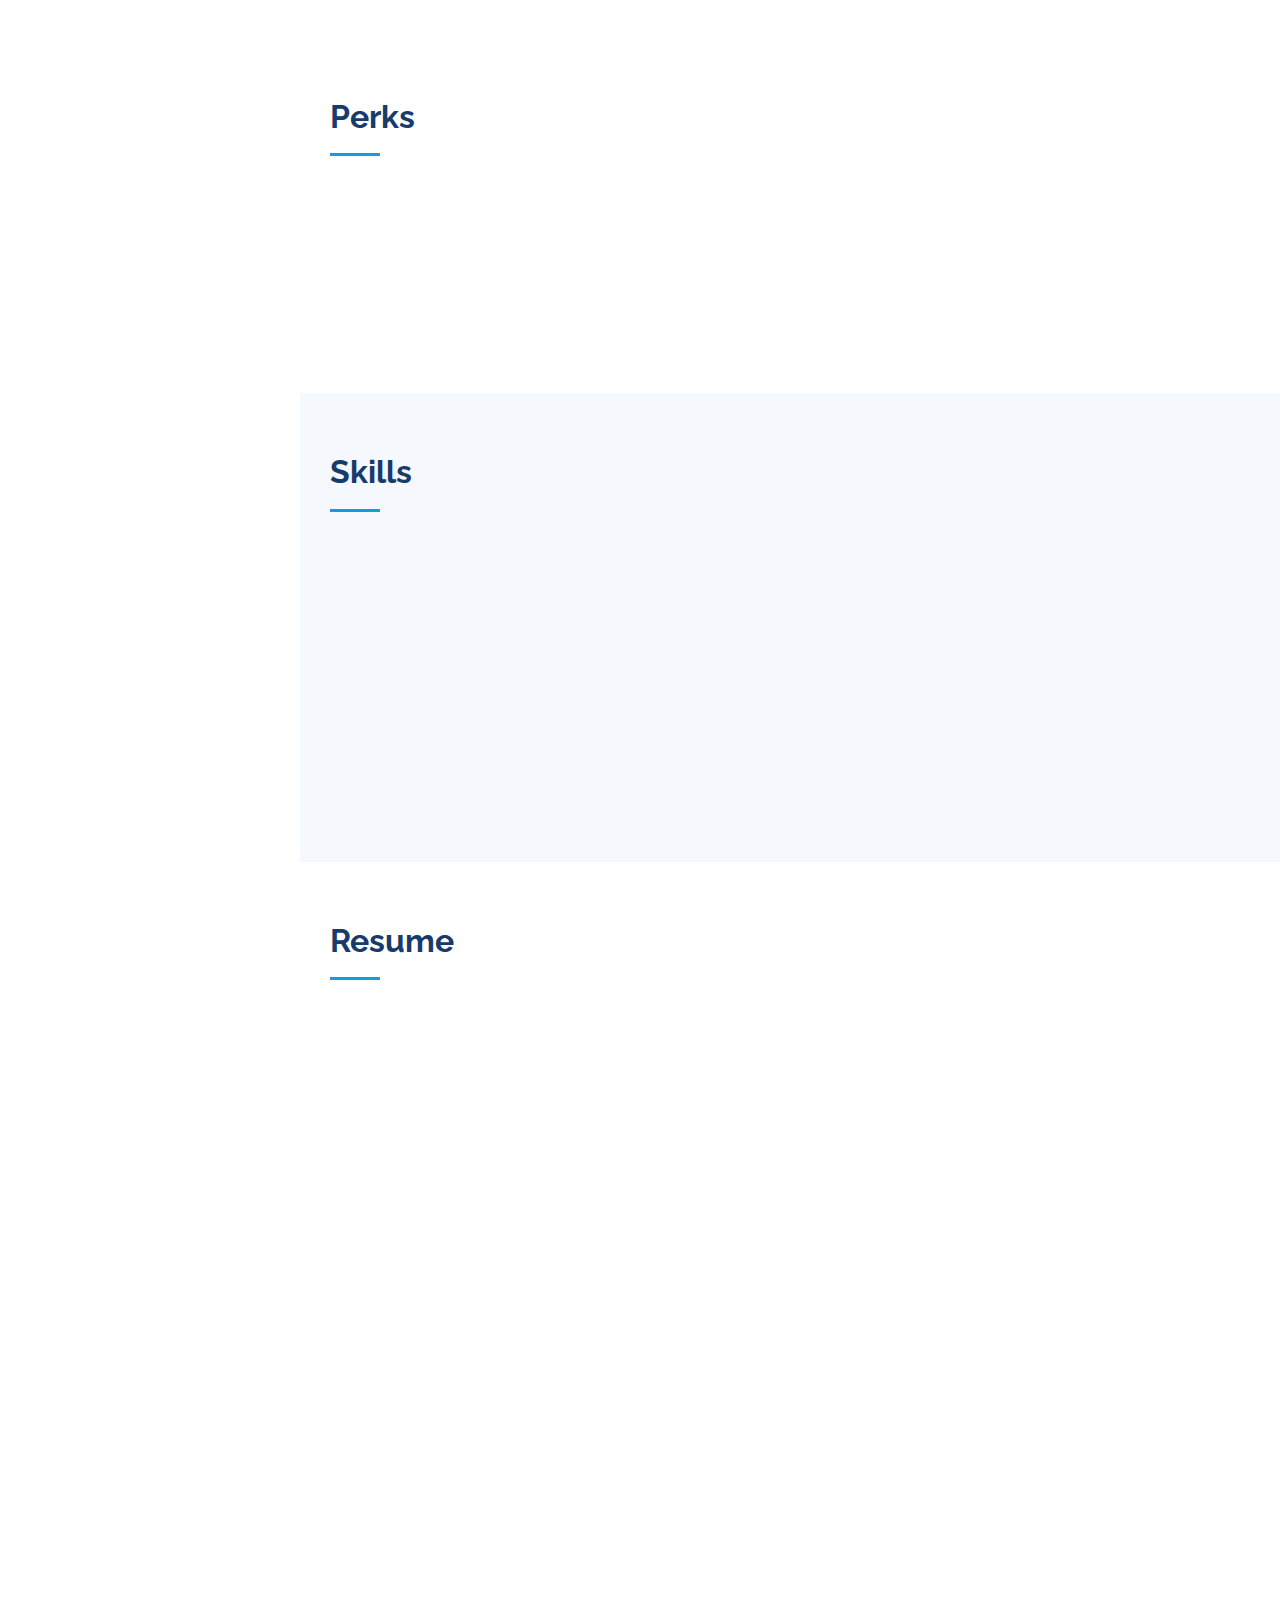
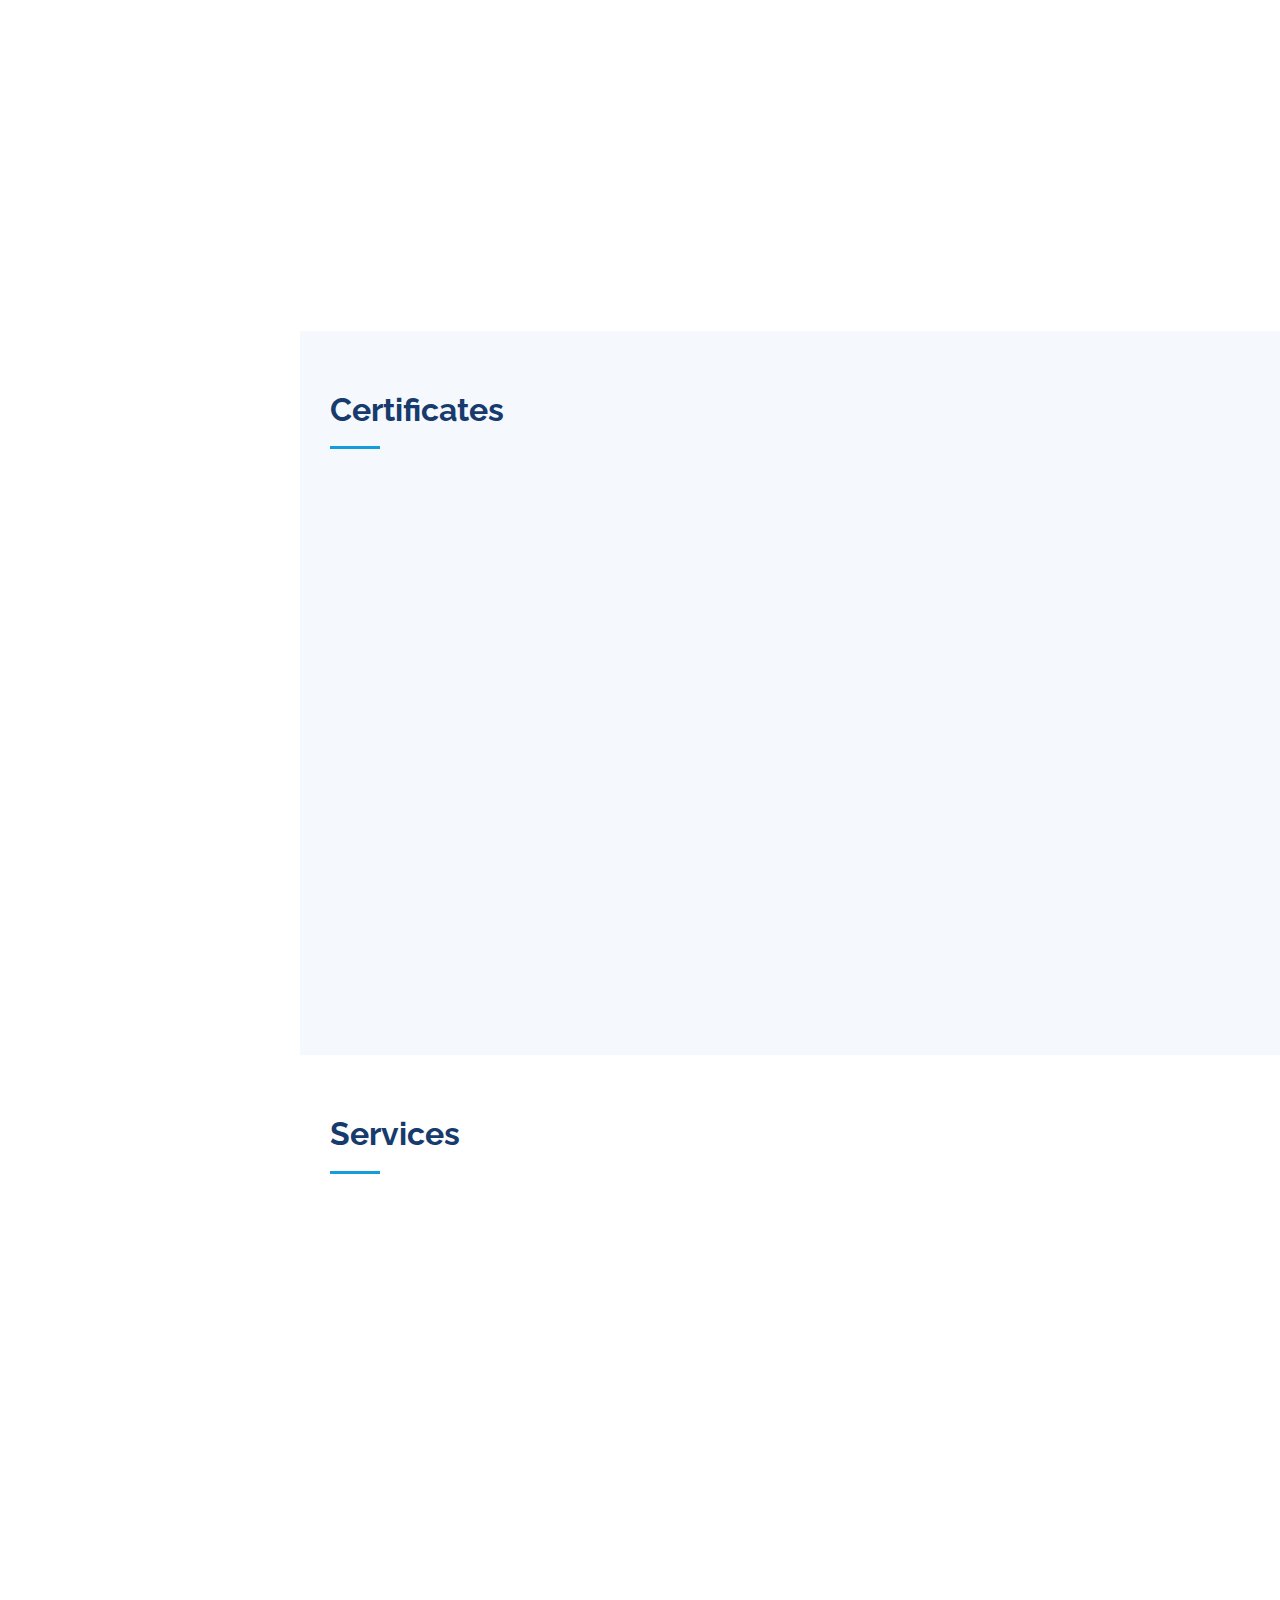
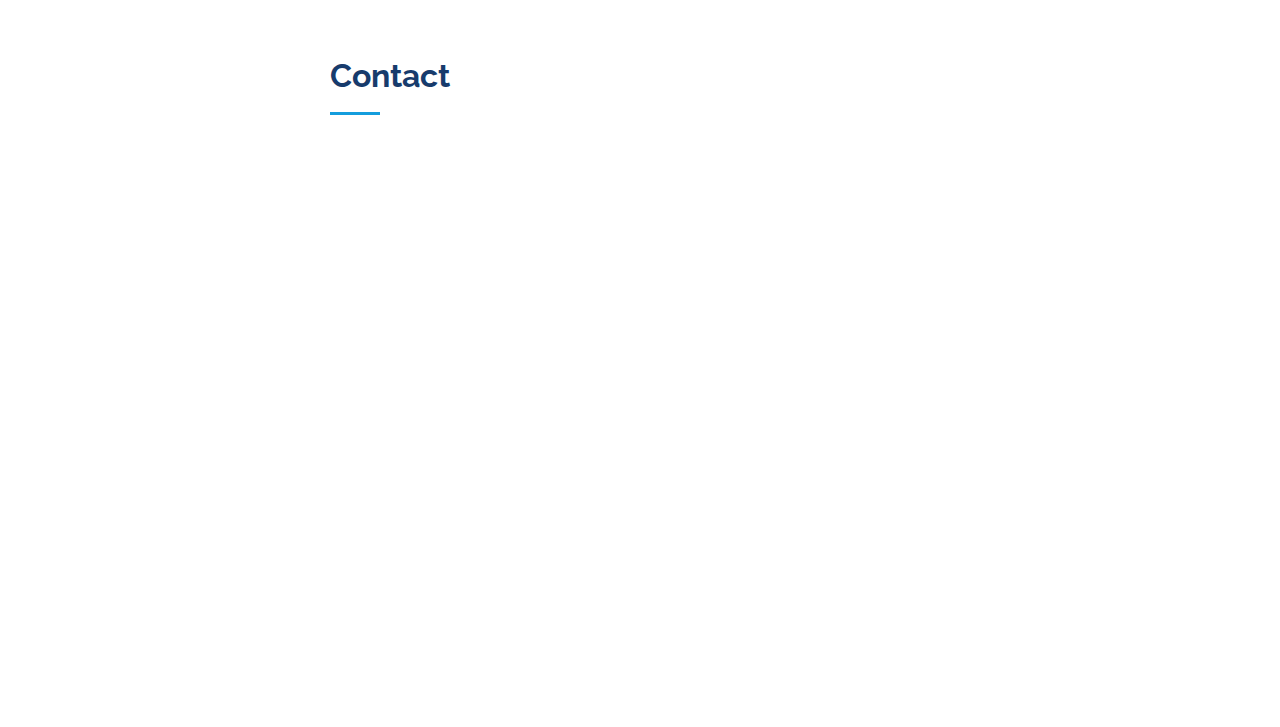
==== commit 9914e227: "Update index.html" ====
--- a/index.html
+++ b/index.html
@@ -148,25 +148,29 @@
               </div>
             </div>
             <div class="column-container">
-              <p><b>I have Worked for these Industries :</b></p>
-              <p>B2B Software Development Companies</p>
-              <p>SaaS Companies</p>
-              <p>Real Estate</p>
-              <p>Healthcare</p>
-              <p>Financial Services</p>
-              <p>E-commerce</p>
-              <p>Travel and Tourism</p>
-              <p>Catering Services</p>
-              <p>Home and Decor Companies</p>
-              <p>Educational Services</p>
-              <p>Astrology</p>
-              <p>Interior Designing</p>
-              <p>Employment Company</p>
-              <p>Music Production Company</p>
-            </div>
-          </div>
-        </div>
-
+              <h2>I have Worked for these Industries:</h2>
+                <div class="columns">
+                  <p>B2B Software Development Companies</p>
+                  <p>SaaS Companies</p>
+                  <p>Real Estate</p>
+                  <p>Healthcare</p>
+                  <p>Financial Services</p>
+                </div>
+                <div class="columns">
+                  <p>E-commerce</p>
+                  <p>Travel and Tourism</p>
+                  <p>Catering Services</p>
+                  <p>Home and Decor Companies</p>
+                  <p>Educational Services</p>
+                </div>
+                <div class="columns">
+                  <p>Astrology</p>
+                  <p>Interior Designing</p>
+                  <p>Employment Company</p>
+                  <p>Music Production Company</p>
+                </div>
+            </div>
+        </div>
       </div>
     </section><!-- End About Section -->
 
--- a/assests/css/style.css
+++ b/assests/css/style.css
@@ -1105,25 +1105,34 @@
     padding-right: 20px 15px;
   }
 }
+
 .column-container {
-  column-count: 3;
-  column-gap: 20px; /* Adjust the gap between columns as needed */
-}
-
-.column-container p {
-  margin: 0; /* Remove default margin */
-}
-
-.column-container b:first-of-type {
-  display: block; /* Make <b> element block-level */
-  margin-bottom: 10px; /* Add some space below the first bold element */
-}
-
-.column-container p:first-of-type {
-  font-weight: bold; /* Make the first paragraph bold */
-}
-
-.column-container p:not(:first-of-type) {
-  text-transform: capitalize; /* Capitalize text */
-}
-
+  display: flex;
+  flex-wrap: wrap;
+}
+
+.column-container h2 {
+  width: 100%;
+}
+
+.columns {
+  flex: 0 0 33.33%;
+}
+
+.columns p {
+  margin: 0;
+  text-transform: capitalize;
+}
+
+@media screen and (max-width: 768px) {
+  .columns {
+    flex: 0 0 50%;
+  }
+}
+
+@media screen and (max-width: 480px) {
+  .columns {
+    flex: 0 0 100%;
+  }
+}
+
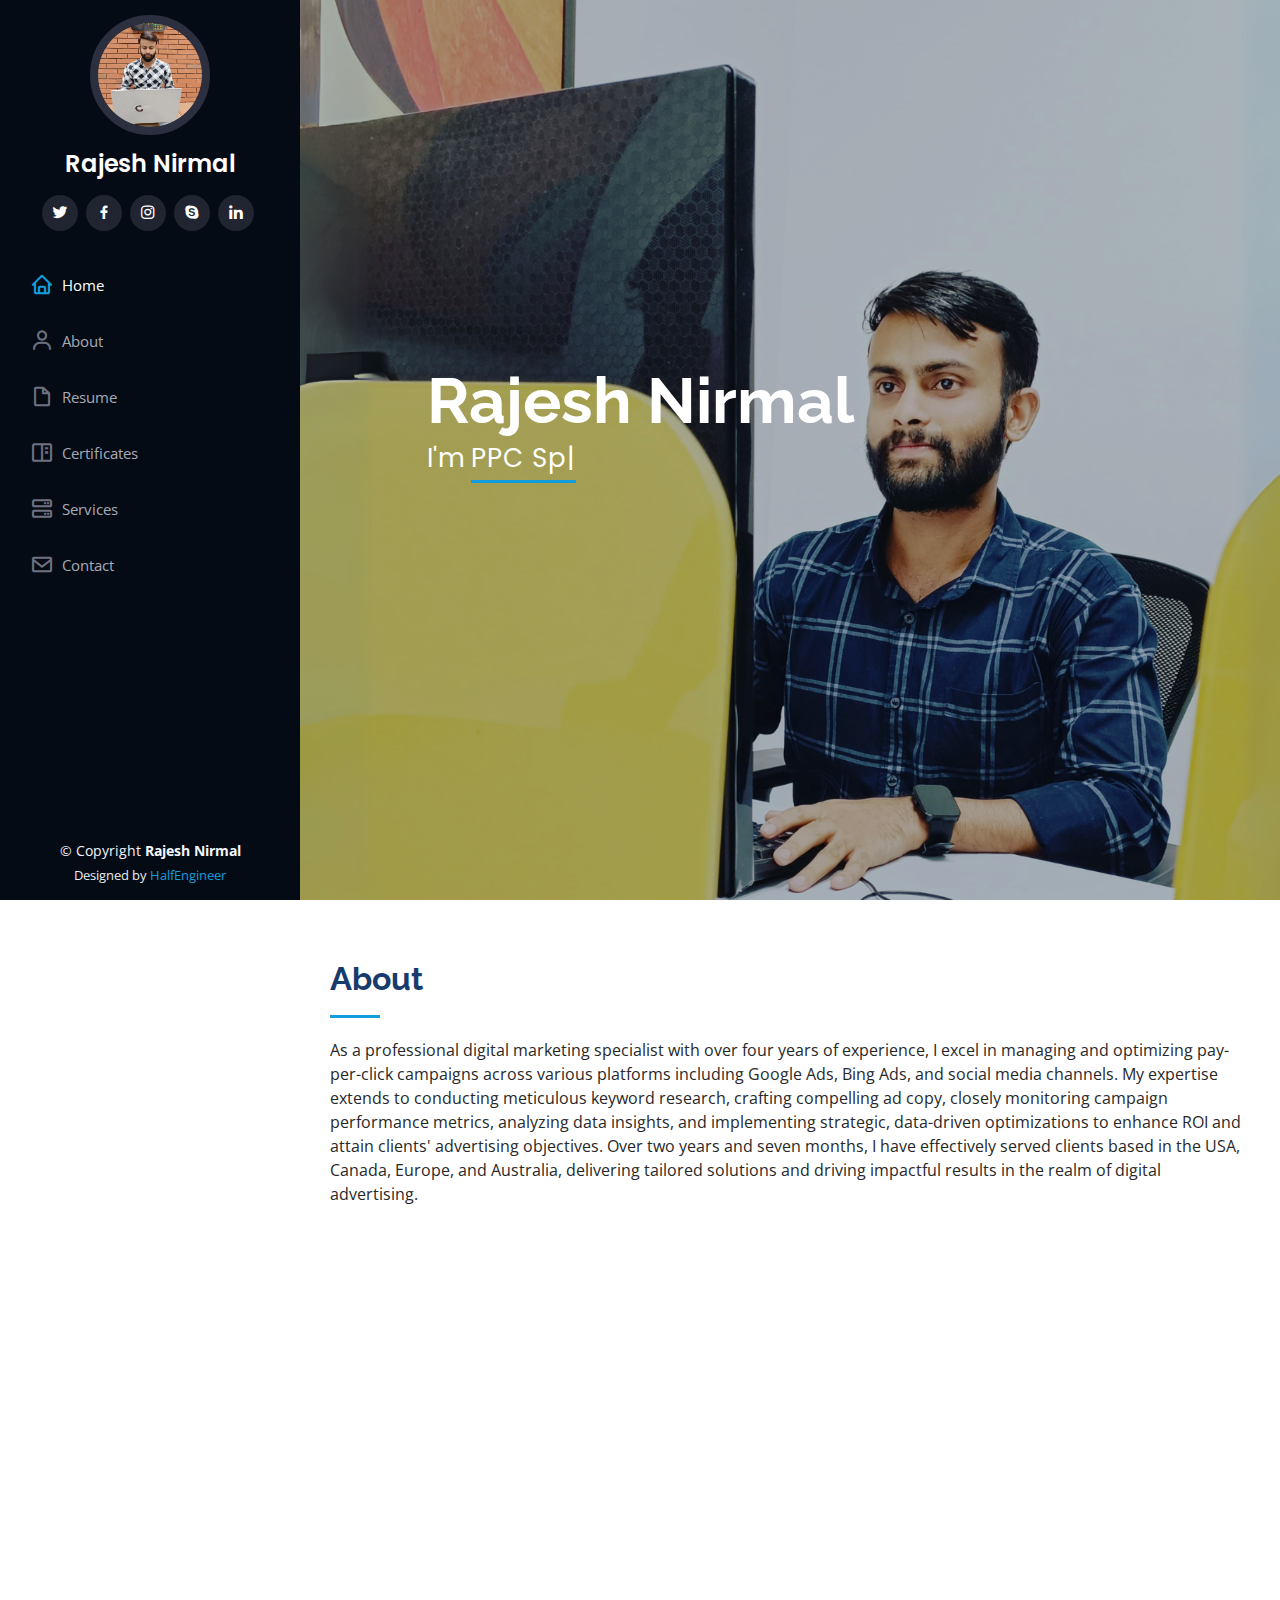
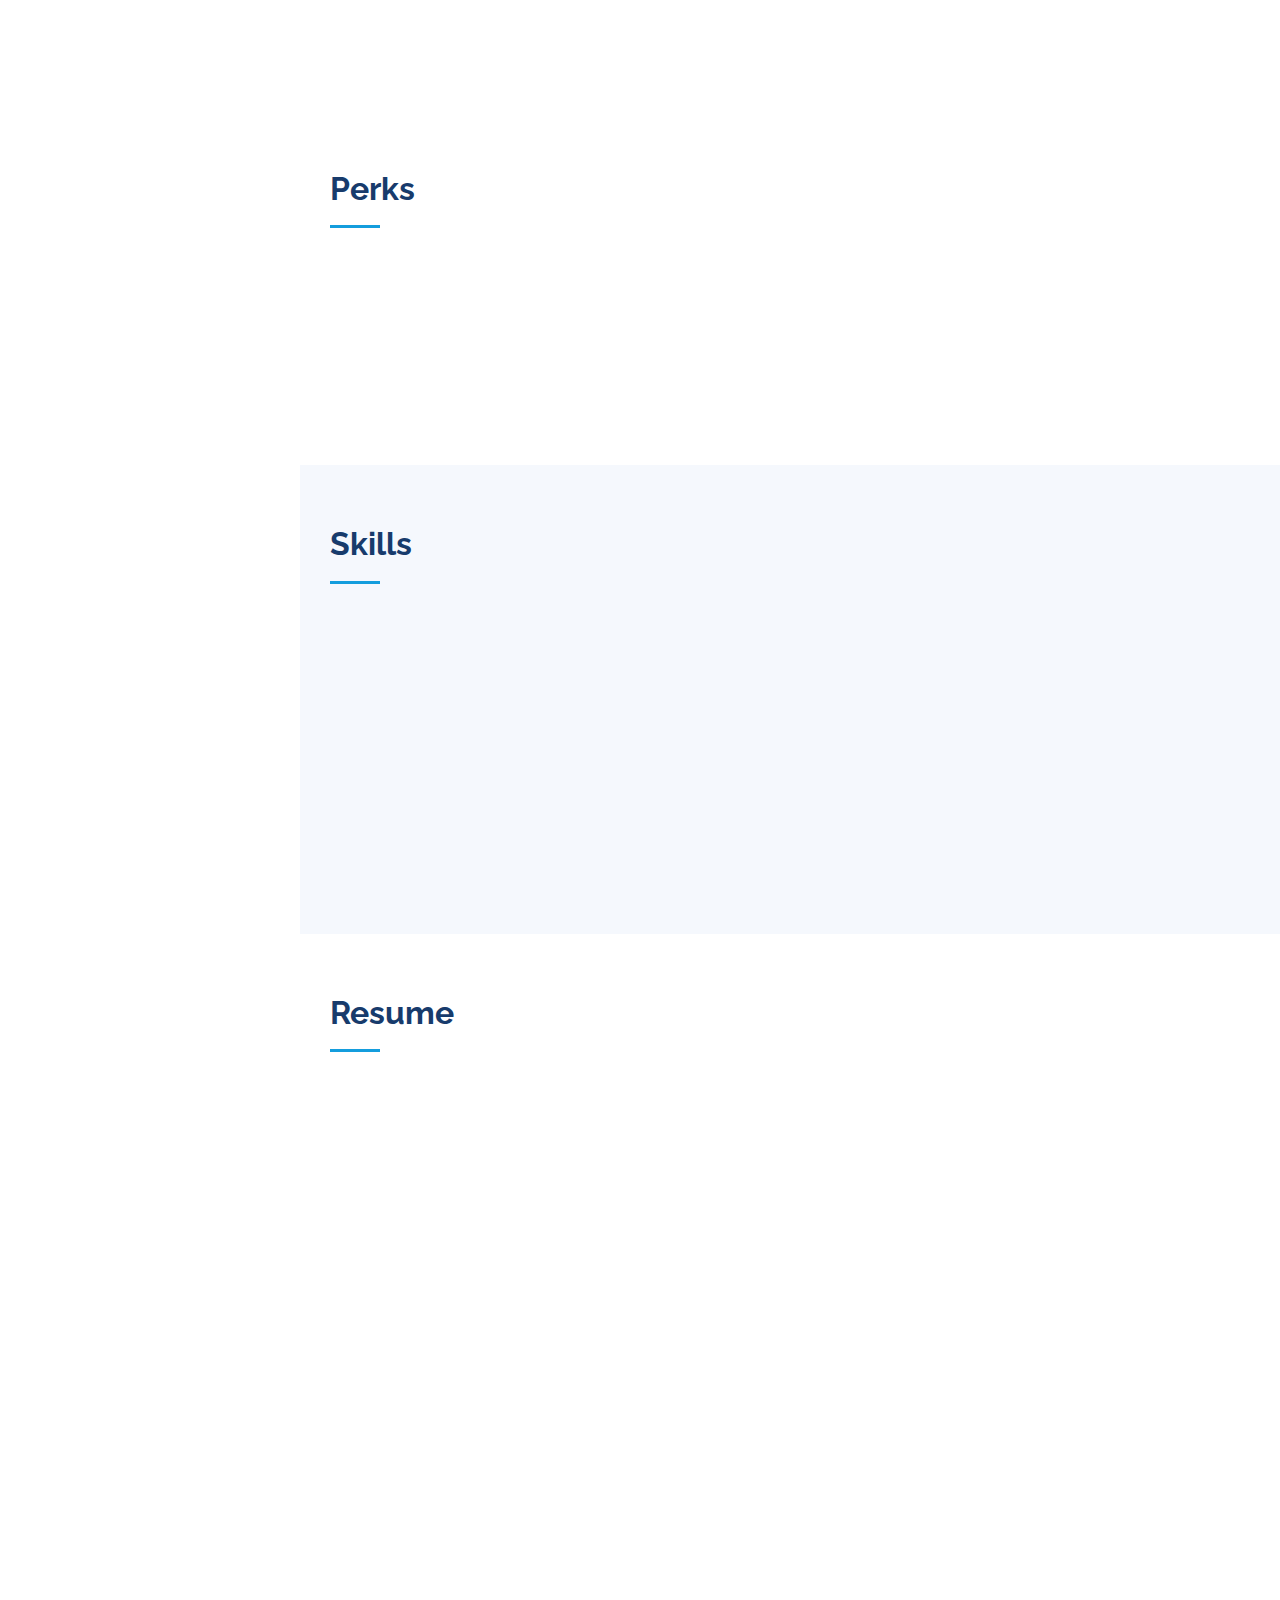
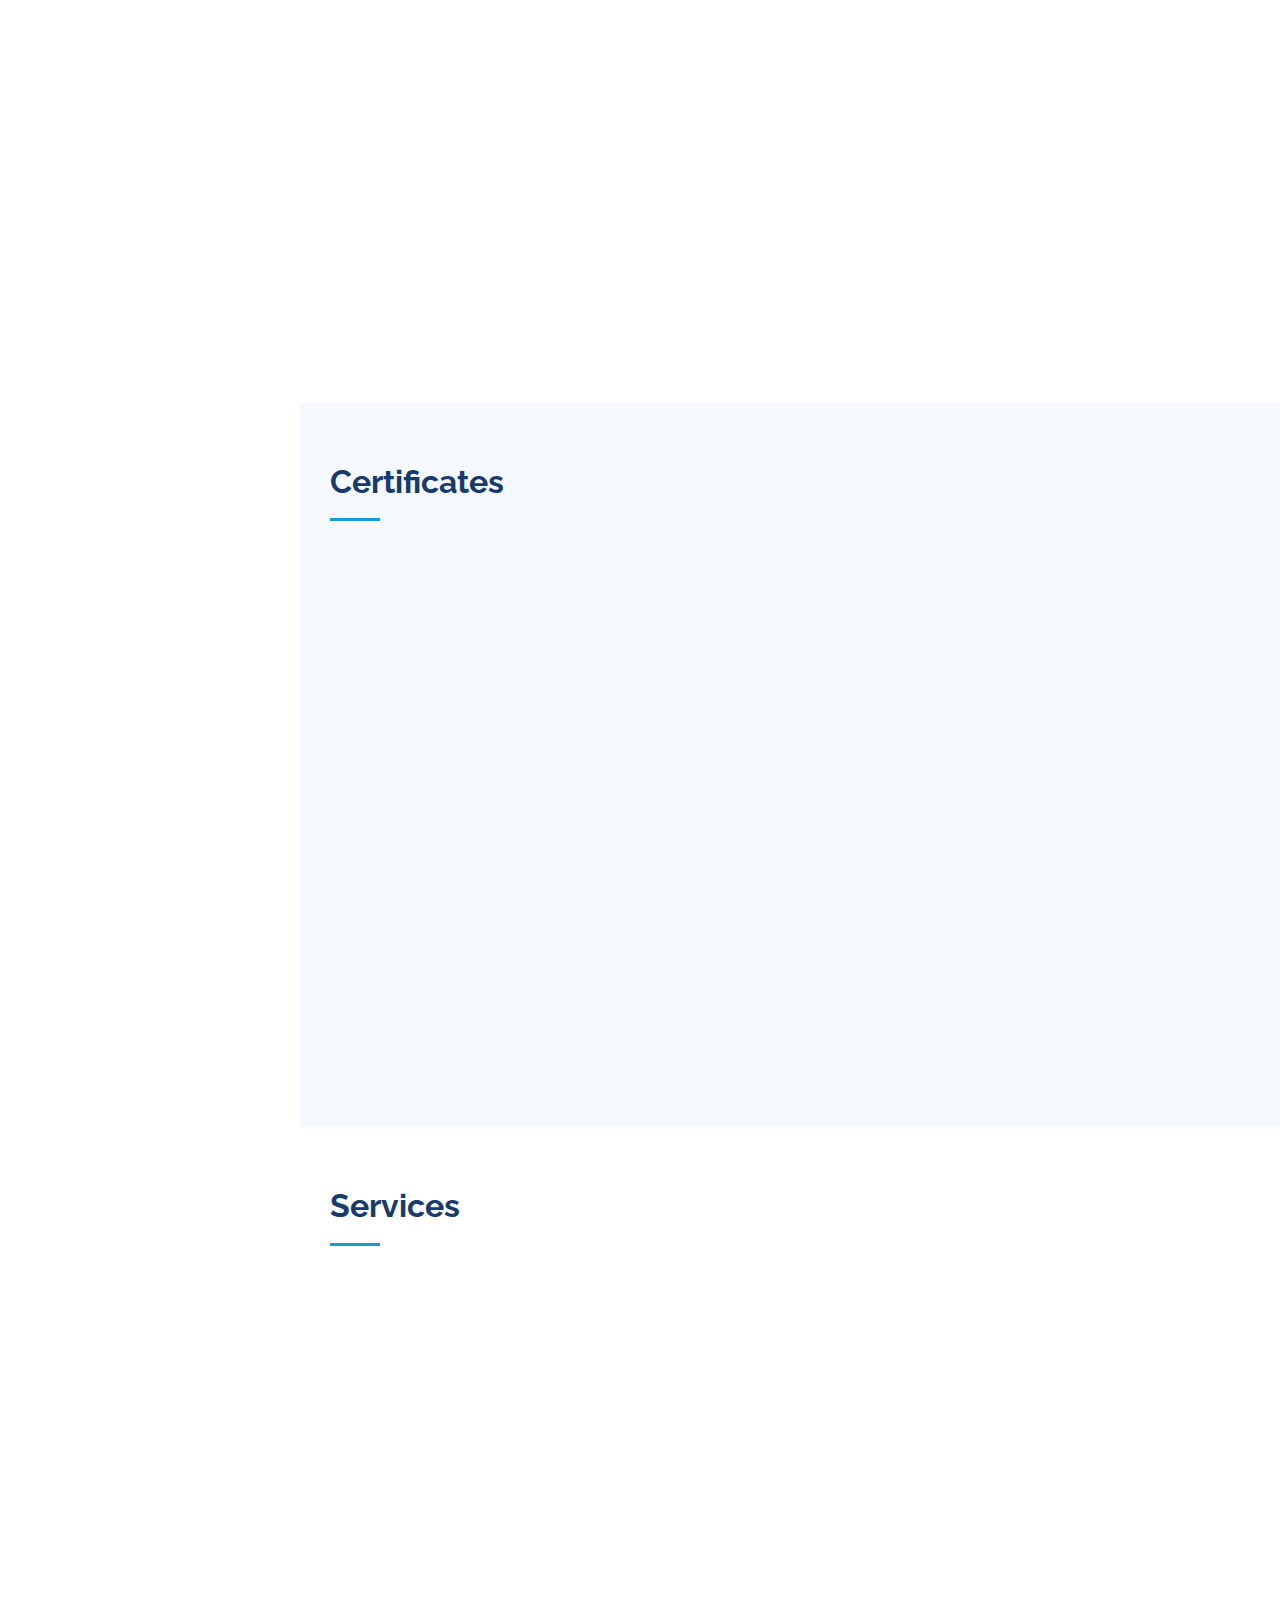
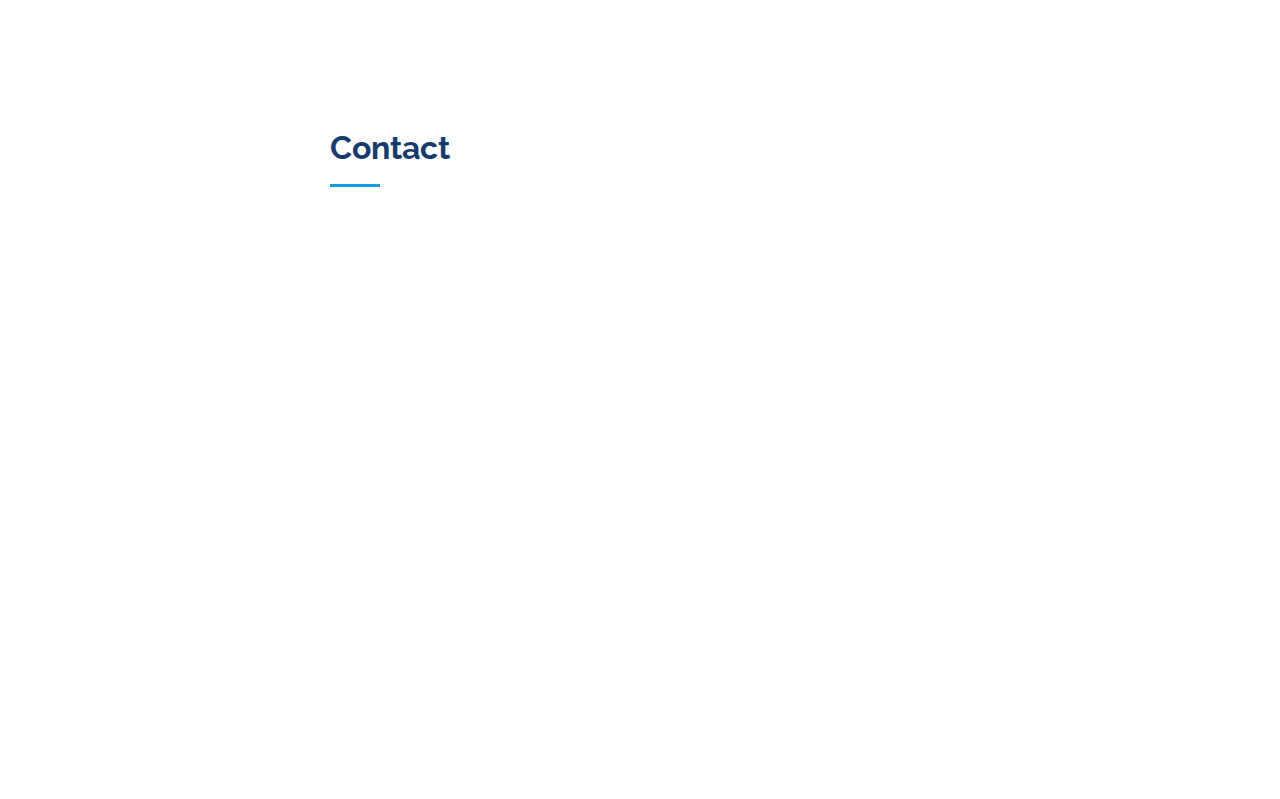
==== commit 68098023: "Update index.html" ====
--- a/index.html
+++ b/index.html
@@ -103,20 +103,13 @@
 
         <div class="section-title">
           <h2>About</h2>
-          <p>I'm Rajesh Nirmal, As a 3 year
-            experienced digital marketing
-            specialist I manages and
-            optimizes pay-per-click
-            campaigns across platforms like
-            Google Ads, Bing ads and social
-            media. I also do keyword
-            research, create compelling ad
-            copy, monitor campaign
-            performance, analyze data, and
-            make data-driven optimizations
-            to improve ROI and achieve
-            clients' advertising goals.
-            I have worked for 2 years and 7 months for USA, Canada, Europe, Australia based Clients.</p>
+          <p>As a professional digital marketing specialist with over four years of experience,
+            I excel in managing and optimizing pay-per-click campaigns across various platforms including Google Ads,
+            Bing Ads, and social media channels. My expertise extends to conducting meticulous keyword research,
+            crafting compelling ad copy, closely monitoring campaign performance metrics, analyzing data insights,
+            and implementing strategic, data-driven optimizations to enhance ROI and attain clients' advertising objectives.
+            Over two years and seven months, I have effectively served clients based in the USA, Canada, Europe, and Australia,
+            delivering tailored solutions and driving impactful results in the realm of digital advertising.</p>
         </div>
 
         <div class="row">
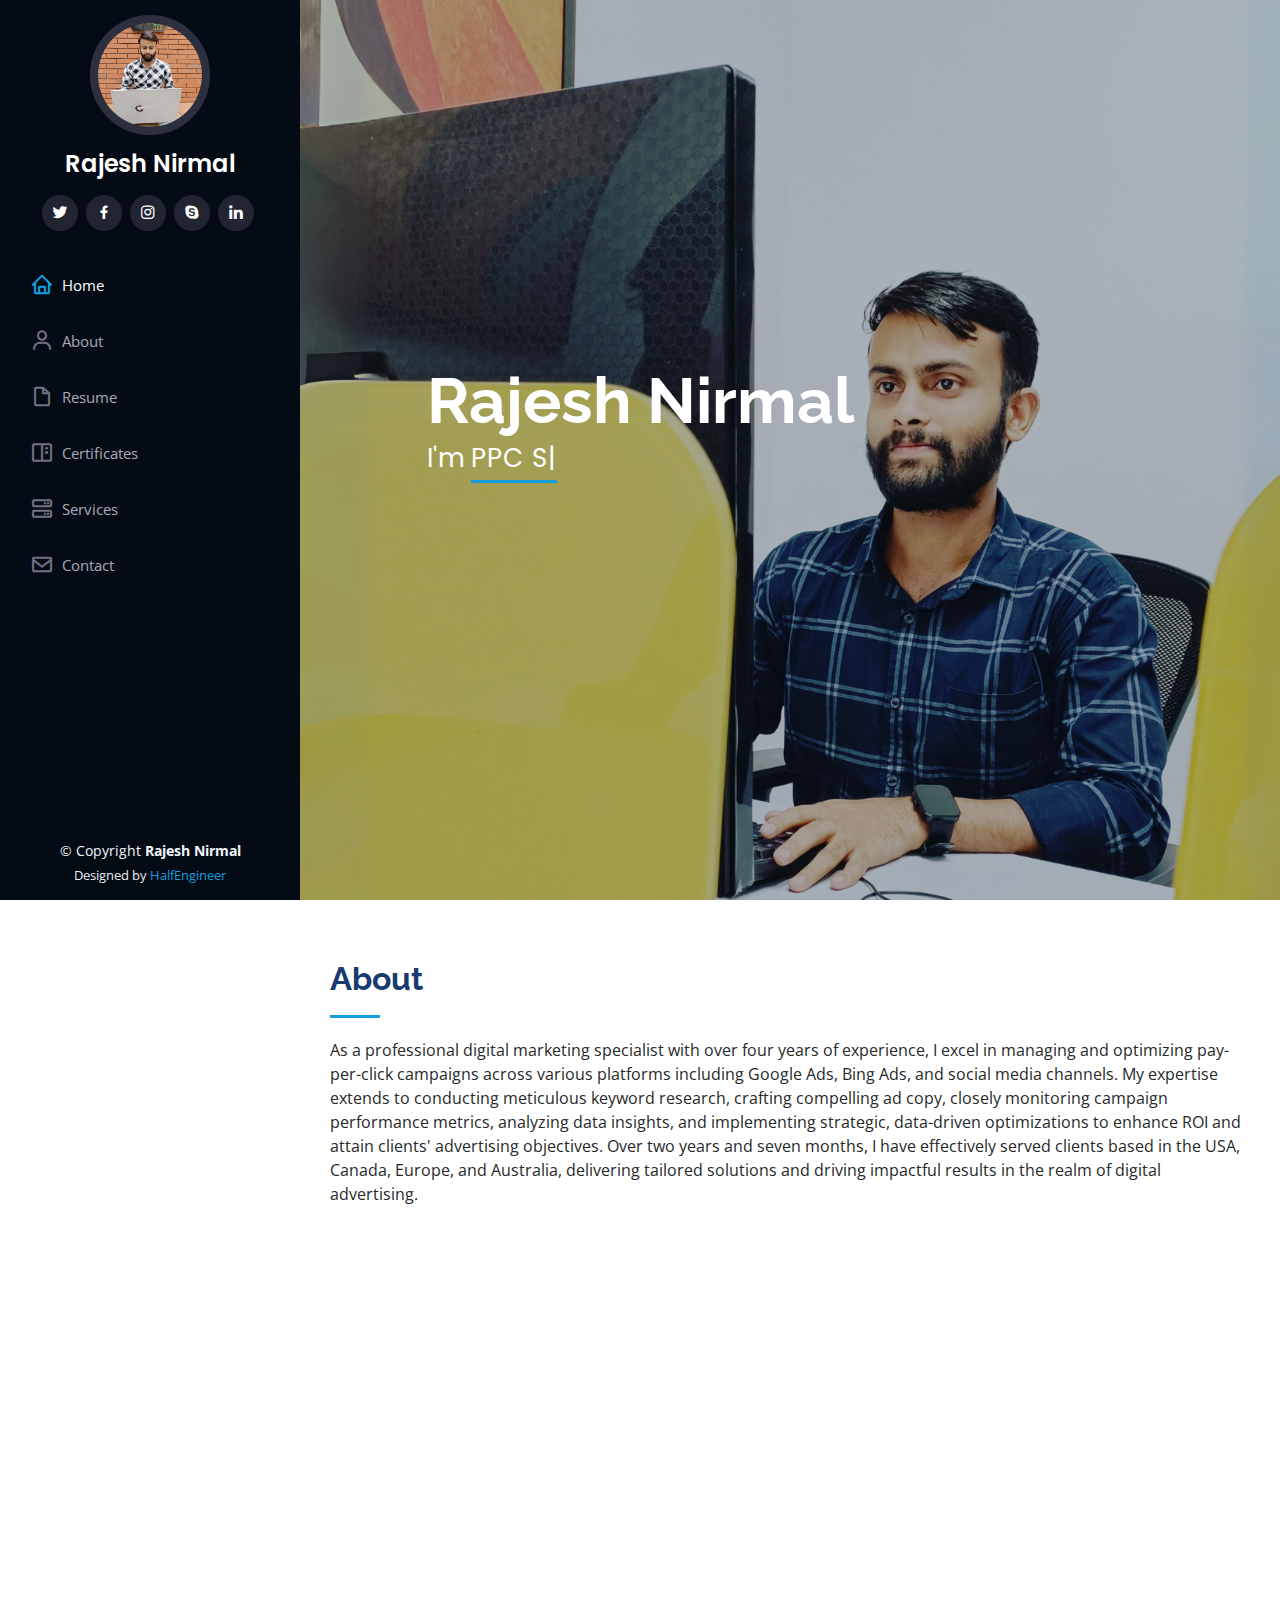
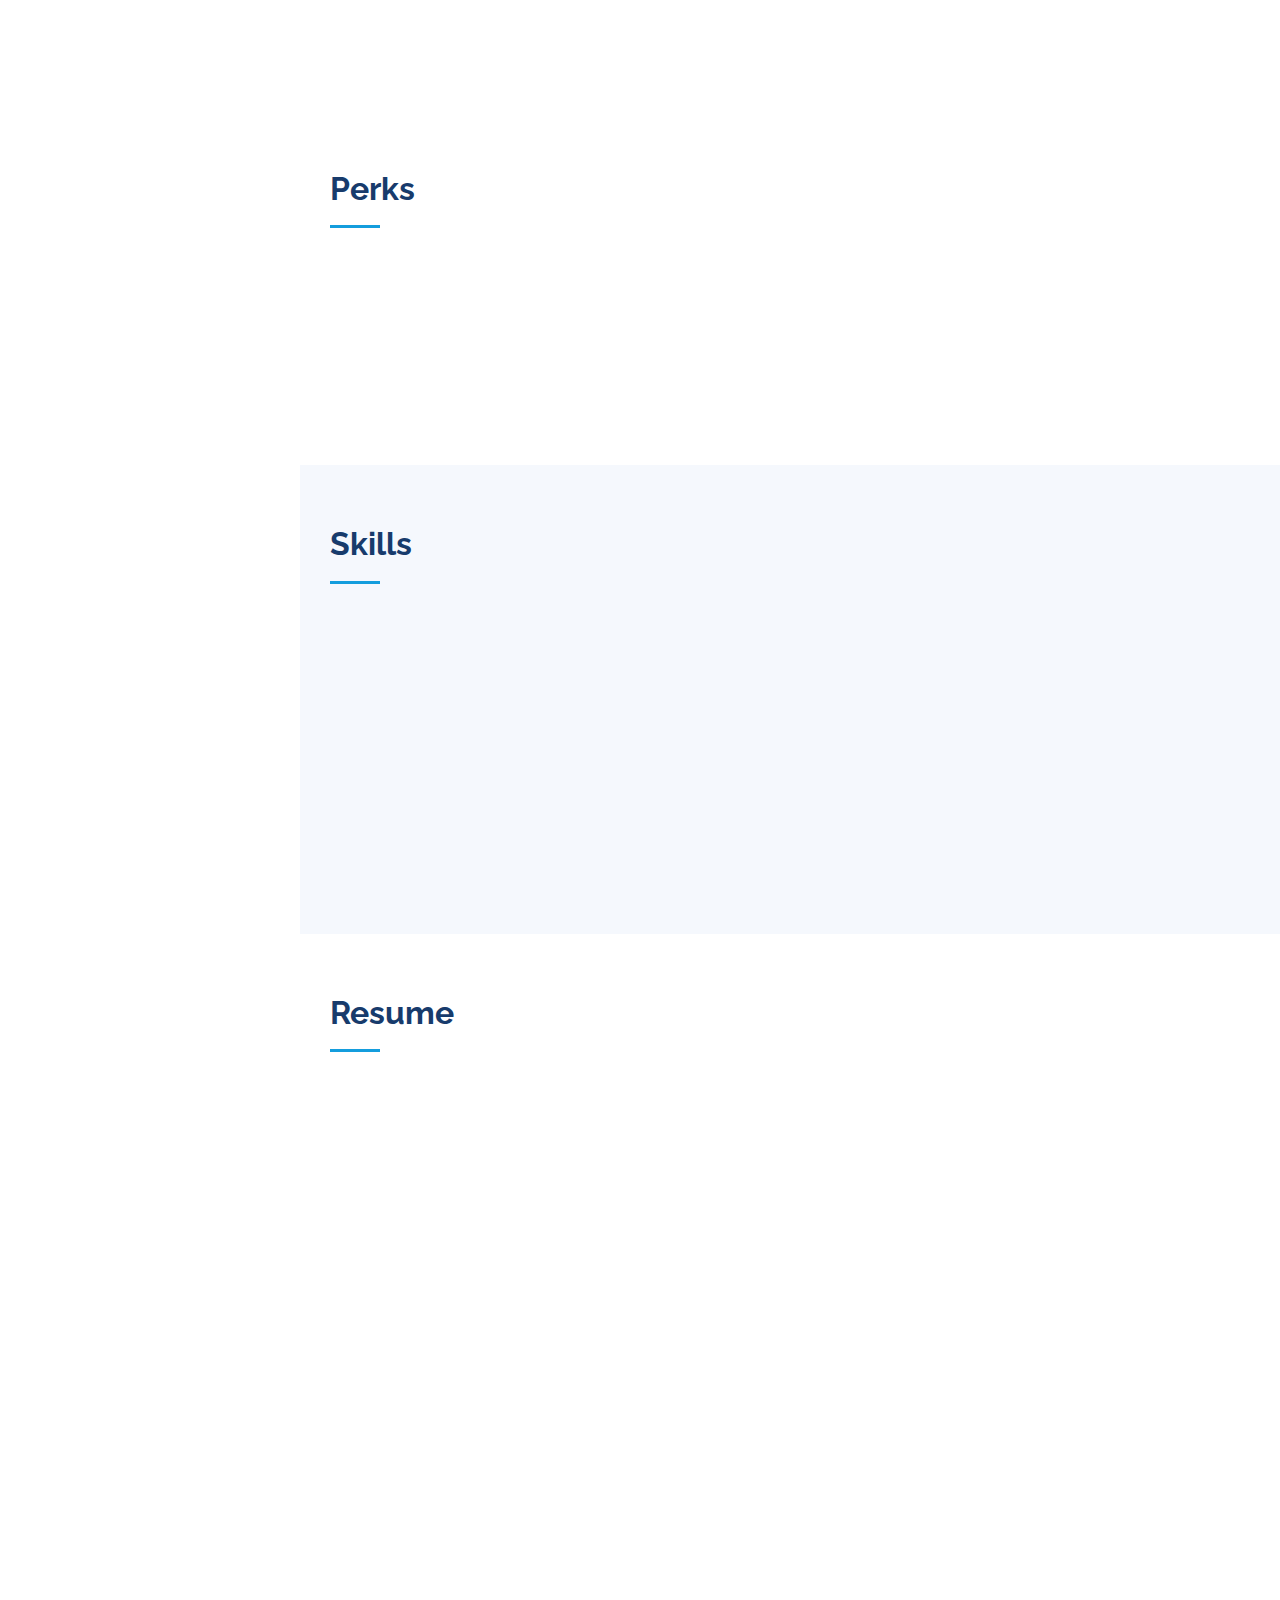
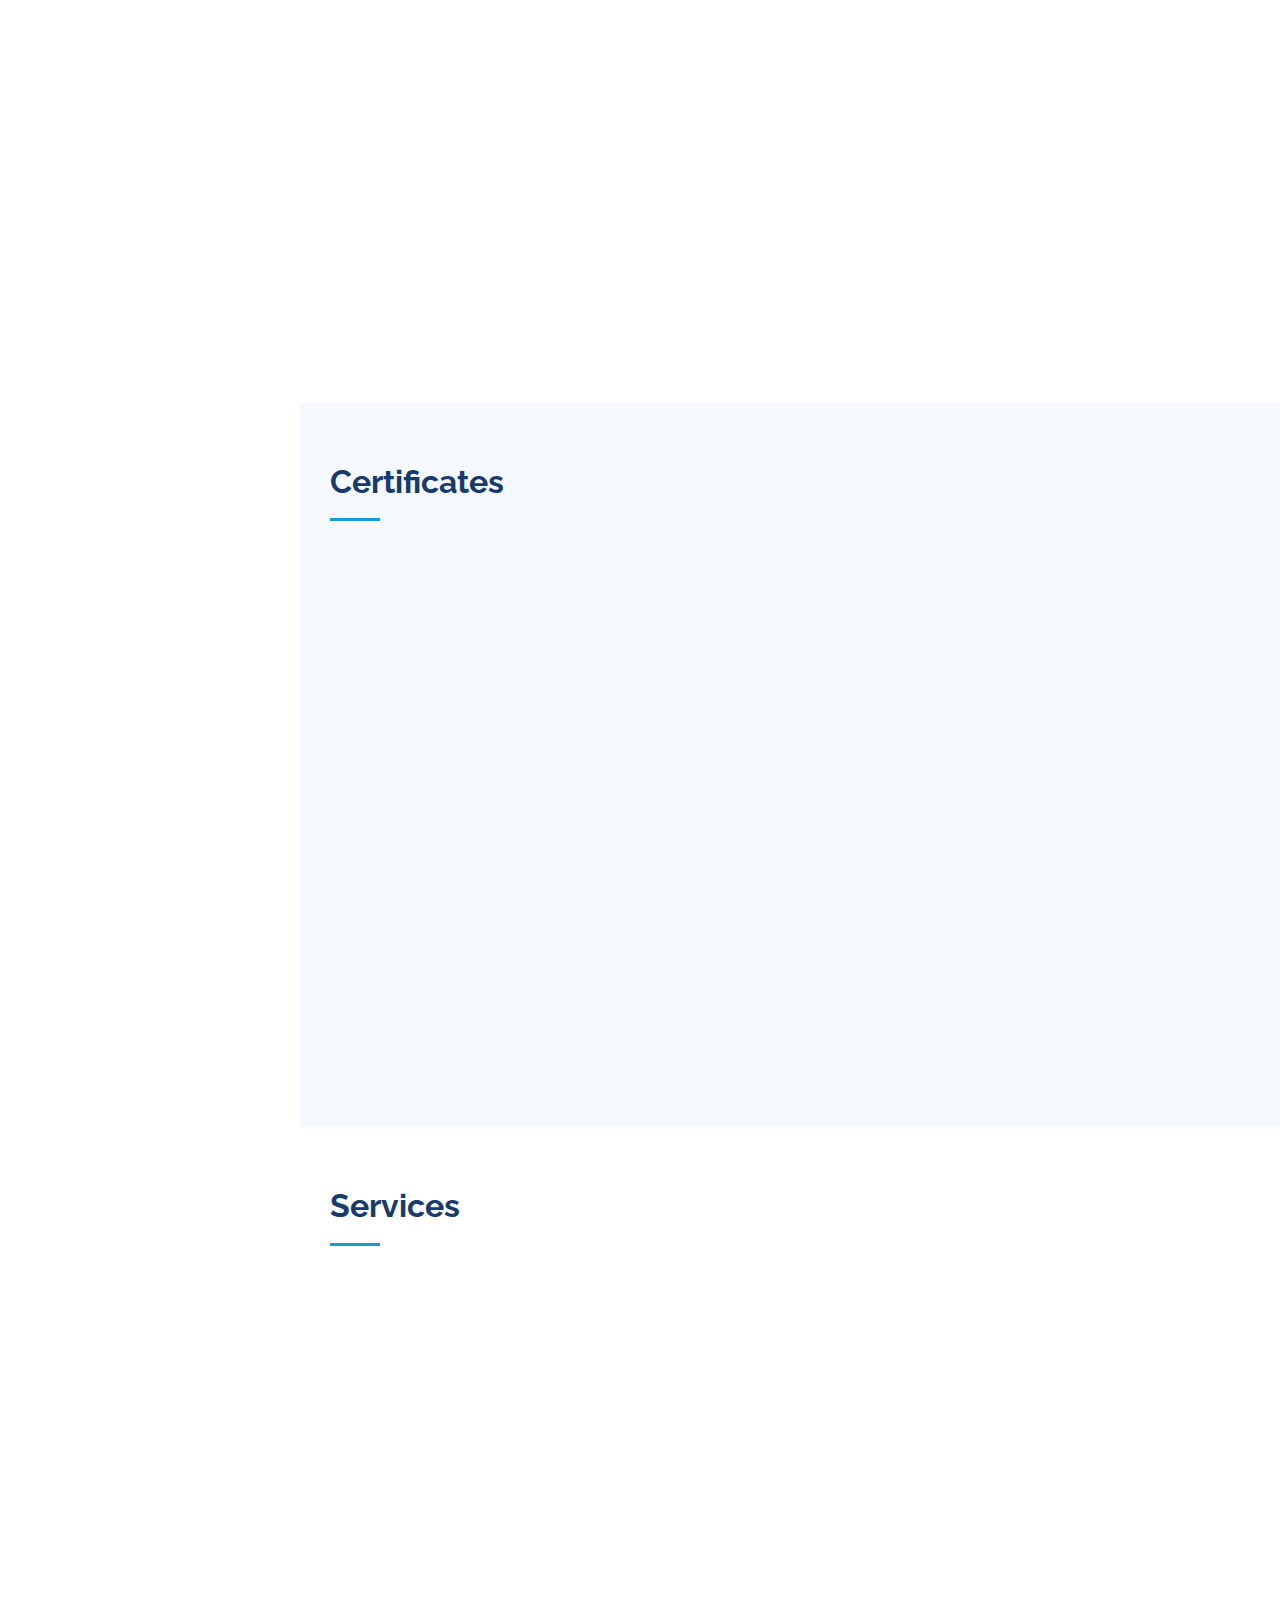
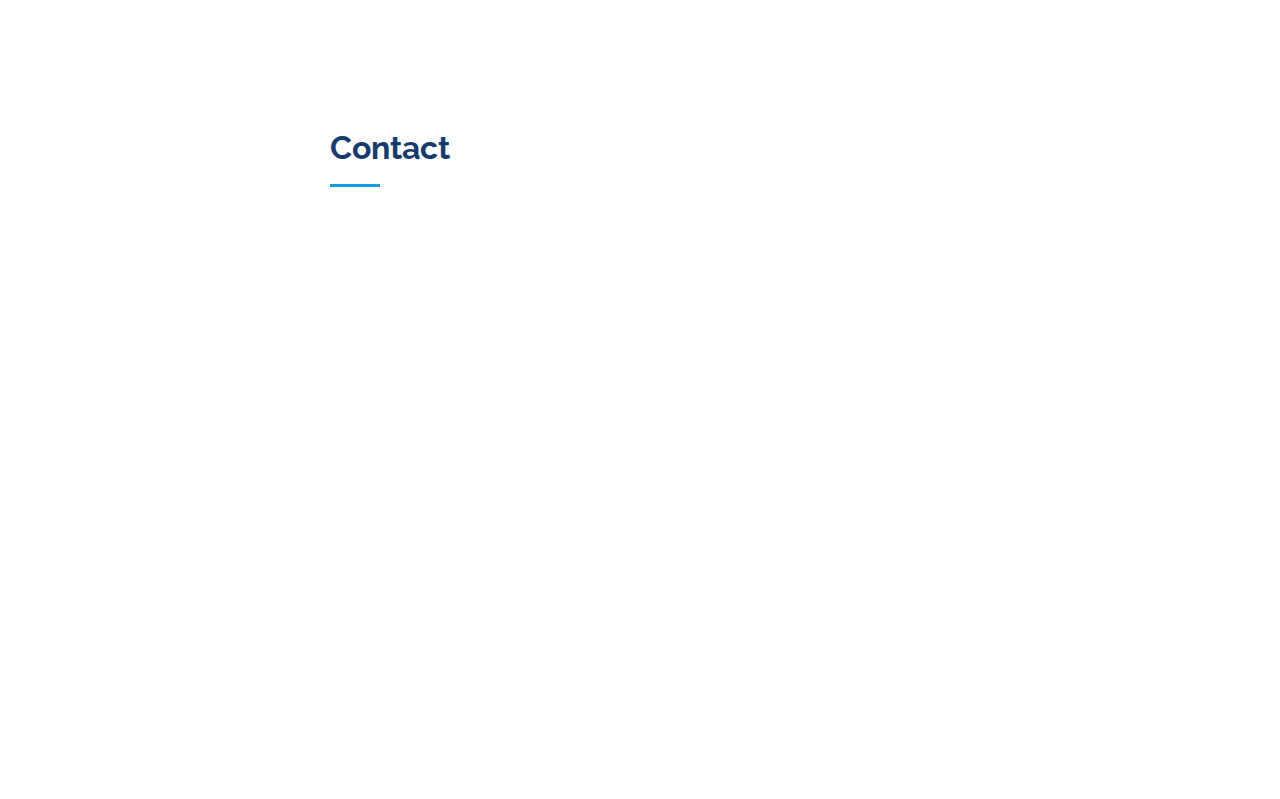
==== commit 77a4334d: "Update index.html" ====
--- a/index.html
+++ b/index.html
@@ -117,7 +117,7 @@
             <img src="assests/img/profile-img.jpg" class="img-fluid" style="border-radius:50%;" alt="">
           </div>
           <div class="col-lg-8 pt-4 pt-lg-0 content" data-aos="fade-left">
-            <h3>PPC Specialist</h3>
+            <h3>Basic Information</h3>
             <p class="fst-italic">
             </p>
             <div class="row">
@@ -321,7 +321,7 @@
               <h4>Rajesh Nirmal</h4>
               <p><em>Transformed Google Ads campaigns into revenue-generating powerhouses, propelling businesses to new
                   heights with a proven track record of exceeding targets. Mastered the art of strategic ad placements,
-                  keyword domination, and data-driven optimizations, delivering jaw-dropping results over 3 dynamic
+                  keyword domination, and data-driven optimizations, delivering jaw-dropping results over 4+ dynamic
                   years as a Google Ads specialist.</em></p>
               <ul>
                 <li>Sector 51, Noida</li>
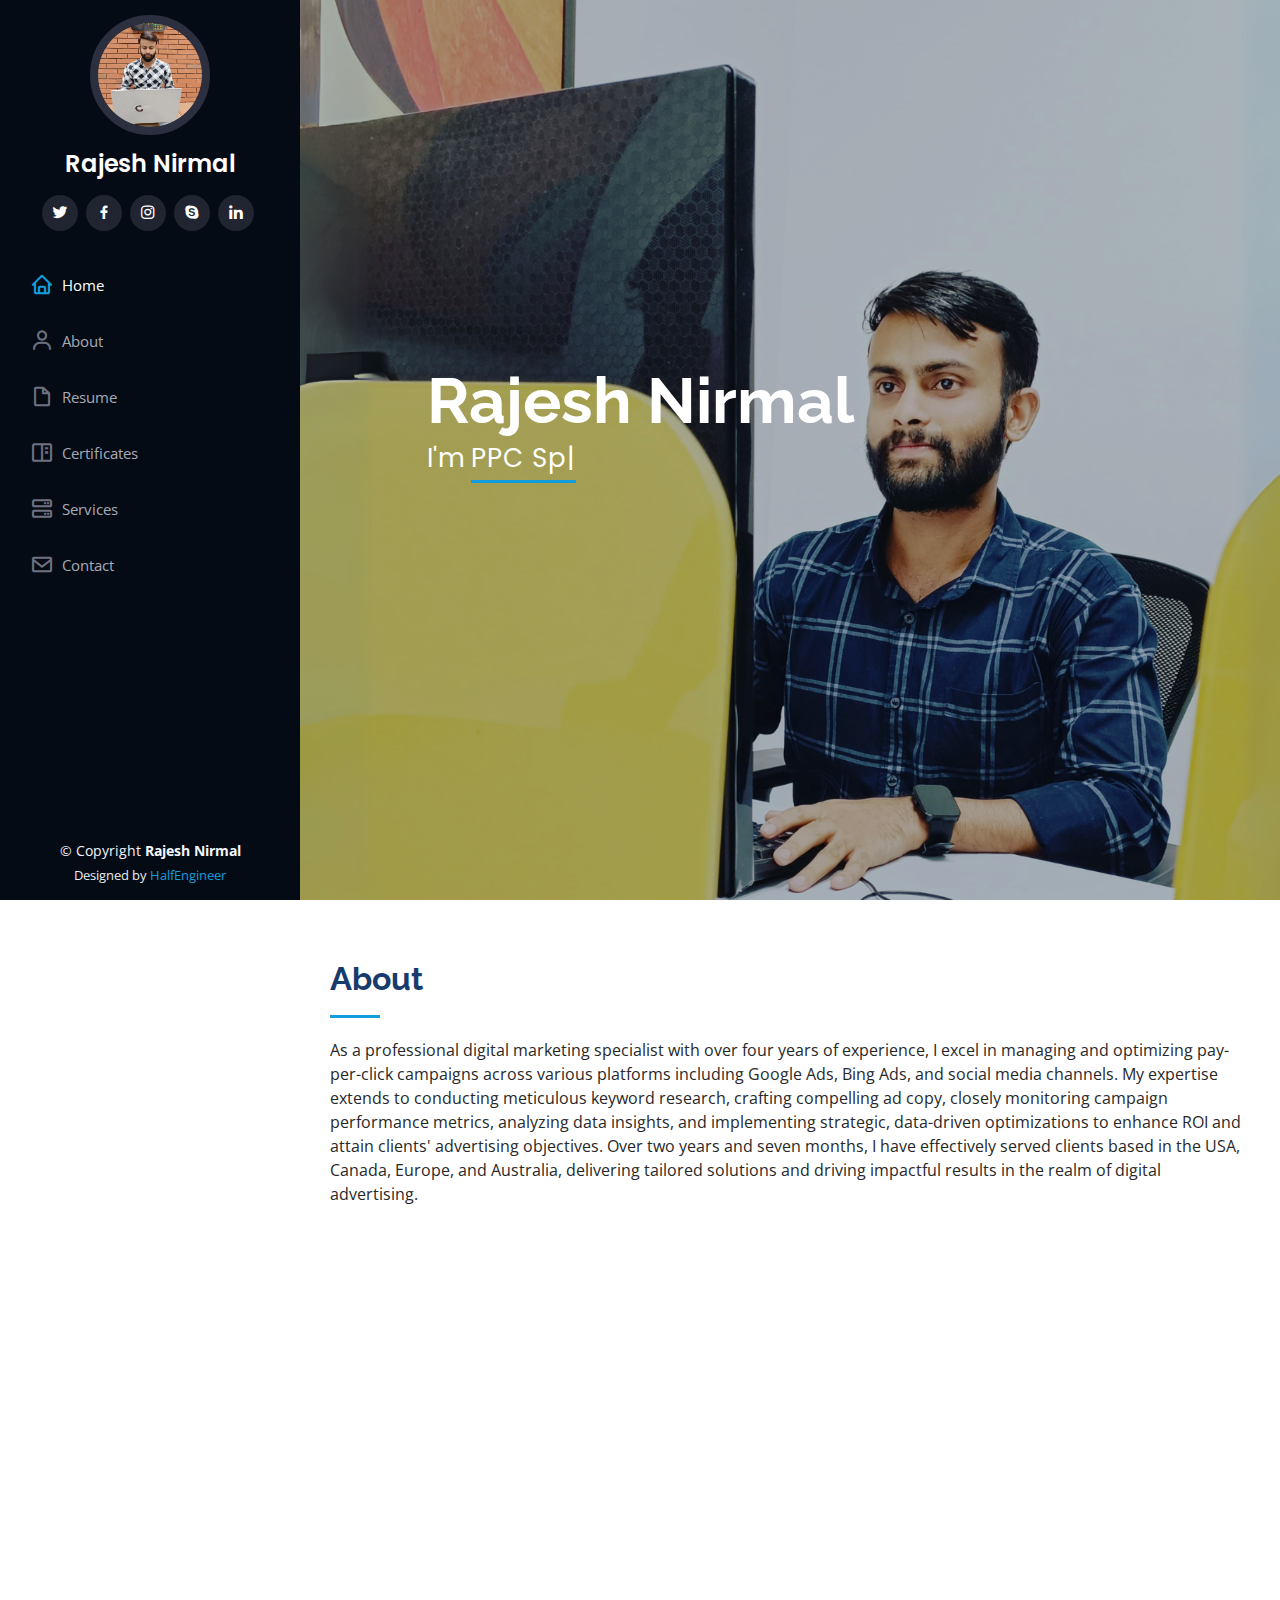
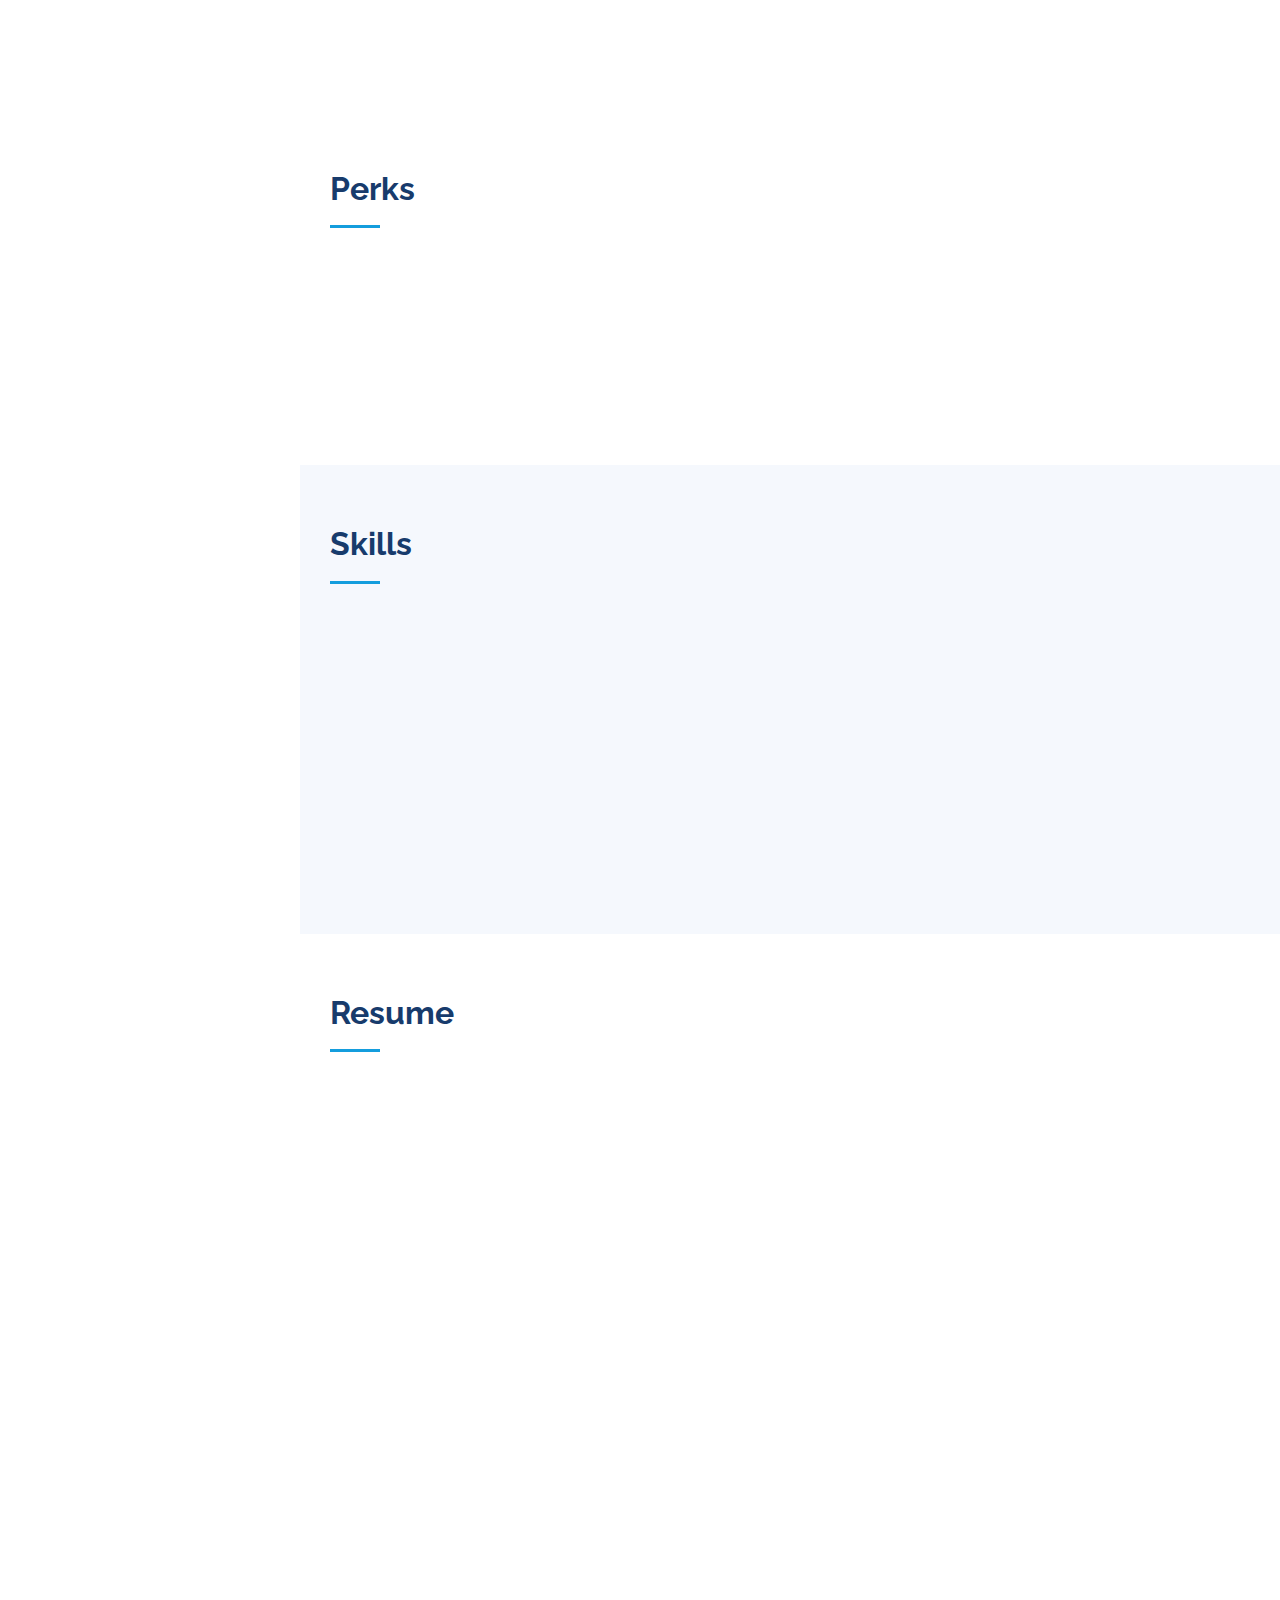
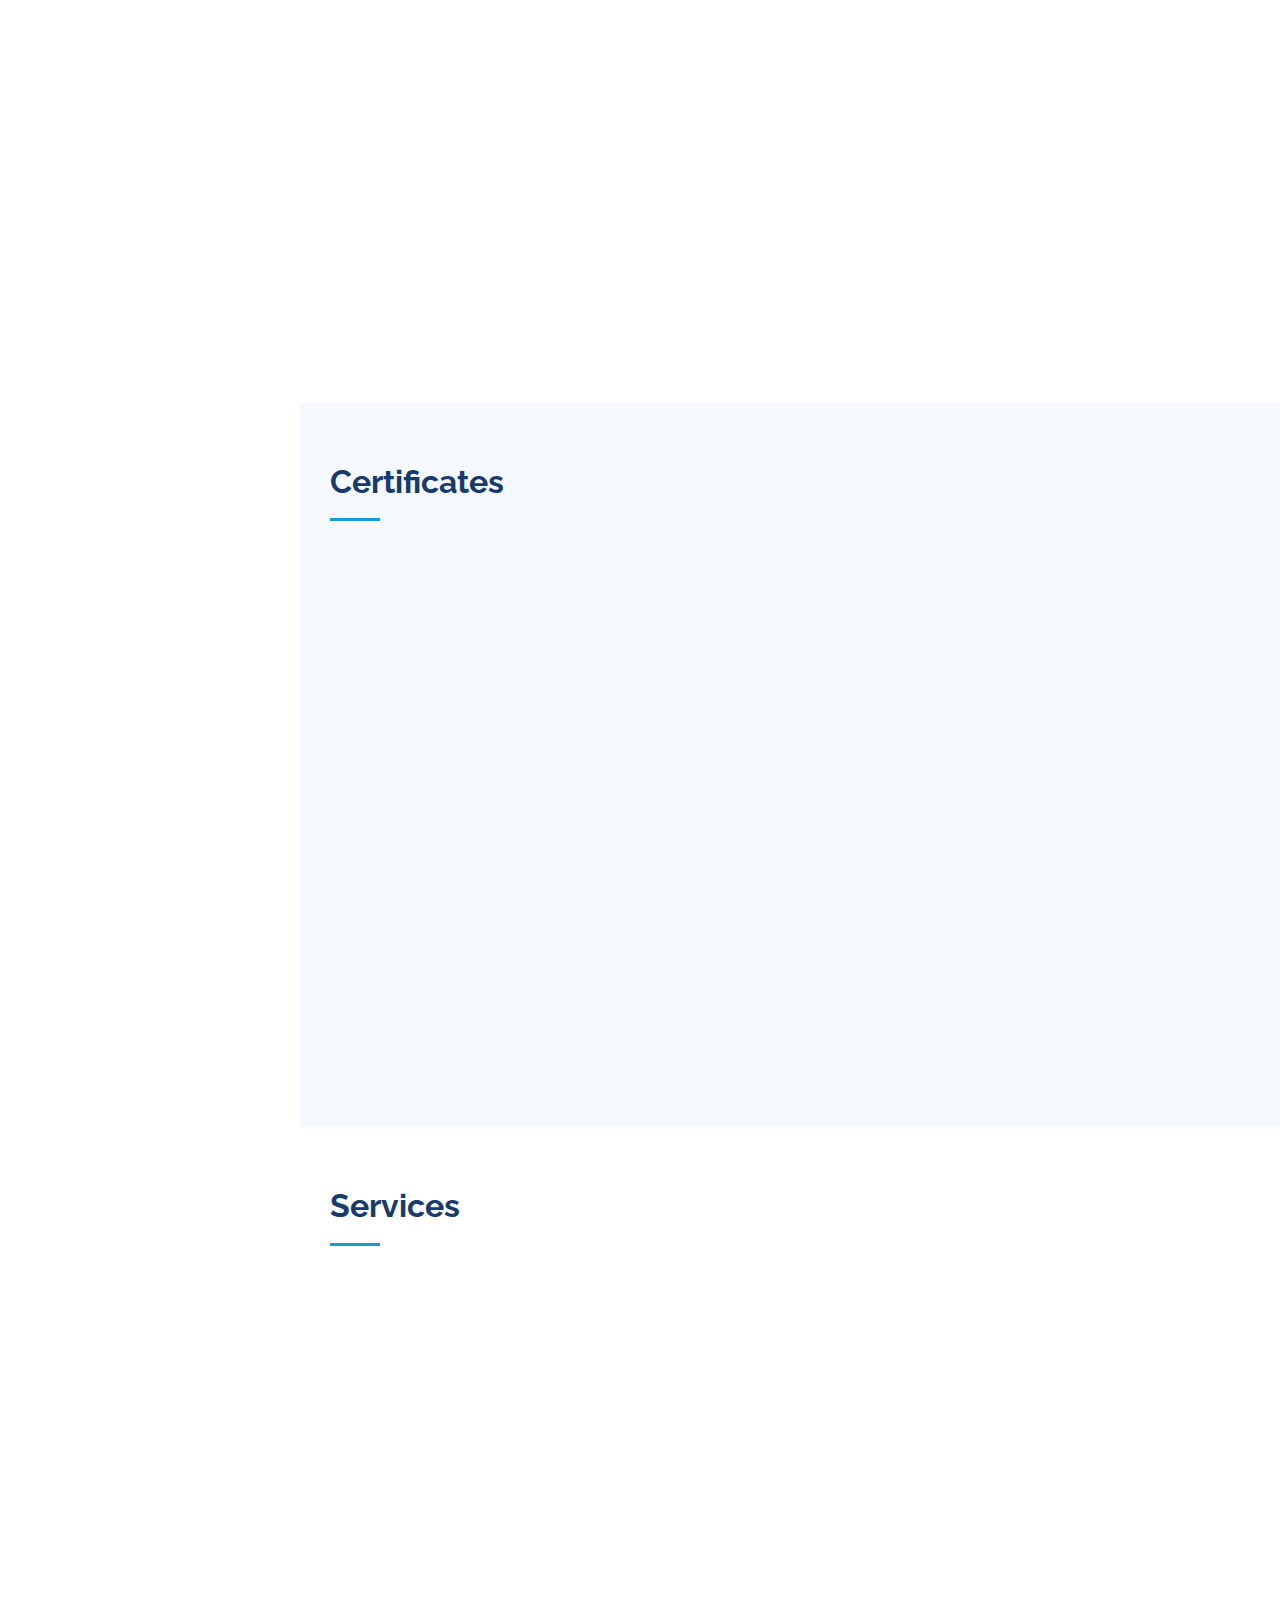
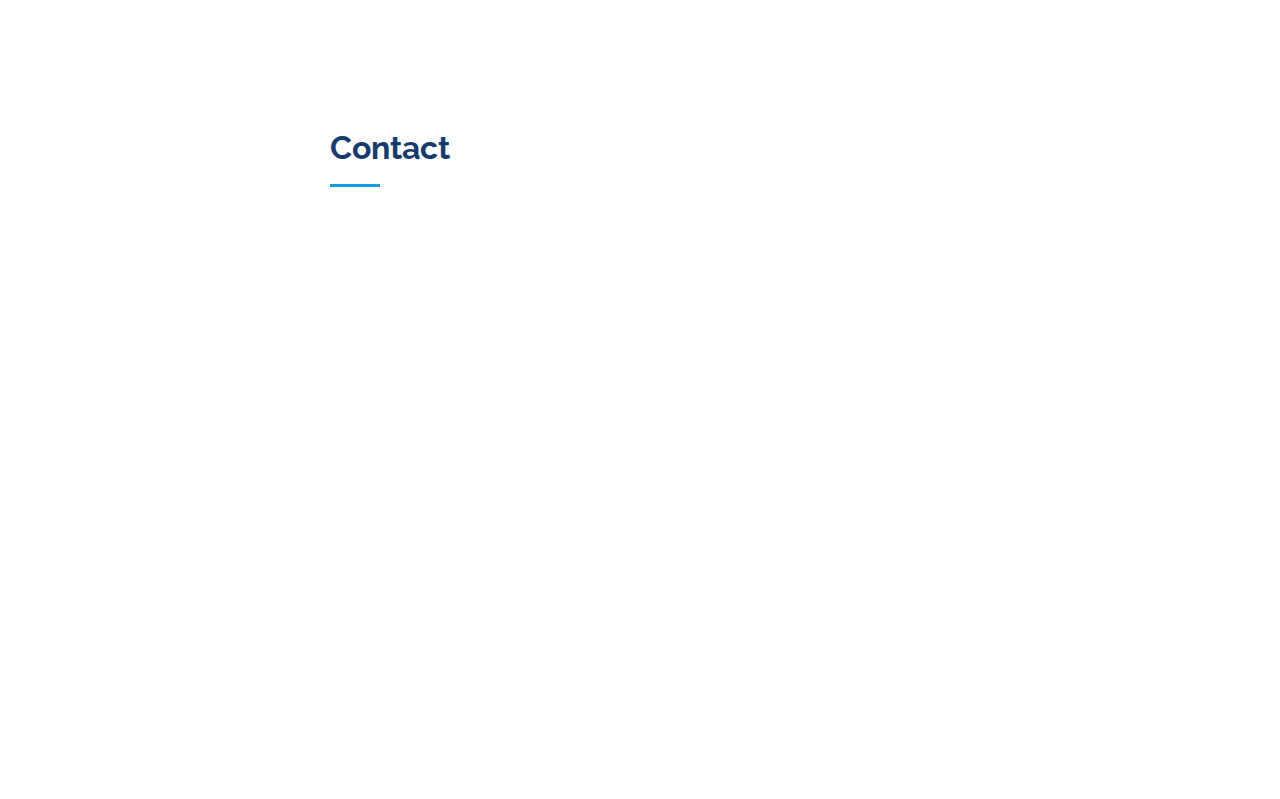
==== commit 39fe824d: "Update index.html" ====
--- a/index.html
+++ b/index.html
@@ -180,7 +180,7 @@
           <div class="col-lg-3 col-md-6 d-md-flex align-items-md-stretch" data-aos="fade-up">
             <div class="count-box">
               <i class="bi bi-emoji-smile"></i>
-              <span data-purecounter-start="0" data-purecounter-end="323" data-purecounter-duration="1"
+              <span data-purecounter-start="0" data-purecounter-end="50+" data-purecounter-duration="1"
                 class="purecounter"></span>
               <p><strong>Happy Clients</strong></p>
             </div>
@@ -189,7 +189,7 @@
           <div class="col-lg-3 col-md-6 d-md-flex align-items-md-stretch" data-aos="fade-up" data-aos-delay="100">
             <div class="count-box">
               <i class="bi bi-journal-richtext"></i>
-              <span data-purecounter-start="0" data-purecounter-end="363" data-purecounter-duration="1"
+              <span data-purecounter-start="0" data-purecounter-end="100+" data-purecounter-duration="1"
                 class="purecounter"></span>
               <p><strong>Projects</strong></p>
             </div>
@@ -198,7 +198,7 @@
           <div class="col-lg-3 col-md-6 d-md-flex align-items-md-stretch" data-aos="fade-up" data-aos-delay="200">
             <div class="count-box">
               <i class="bi bi-headset"></i>
-              <span data-purecounter-start="0" data-purecounter-end="5453" data-purecounter-duration="1"
+              <span data-purecounter-start="0" data-purecounter-end="5000+  " data-purecounter-duration="1"
                 class="purecounter"></span>
               <p><strong>Hours Of Support</strong></p>
             </div>
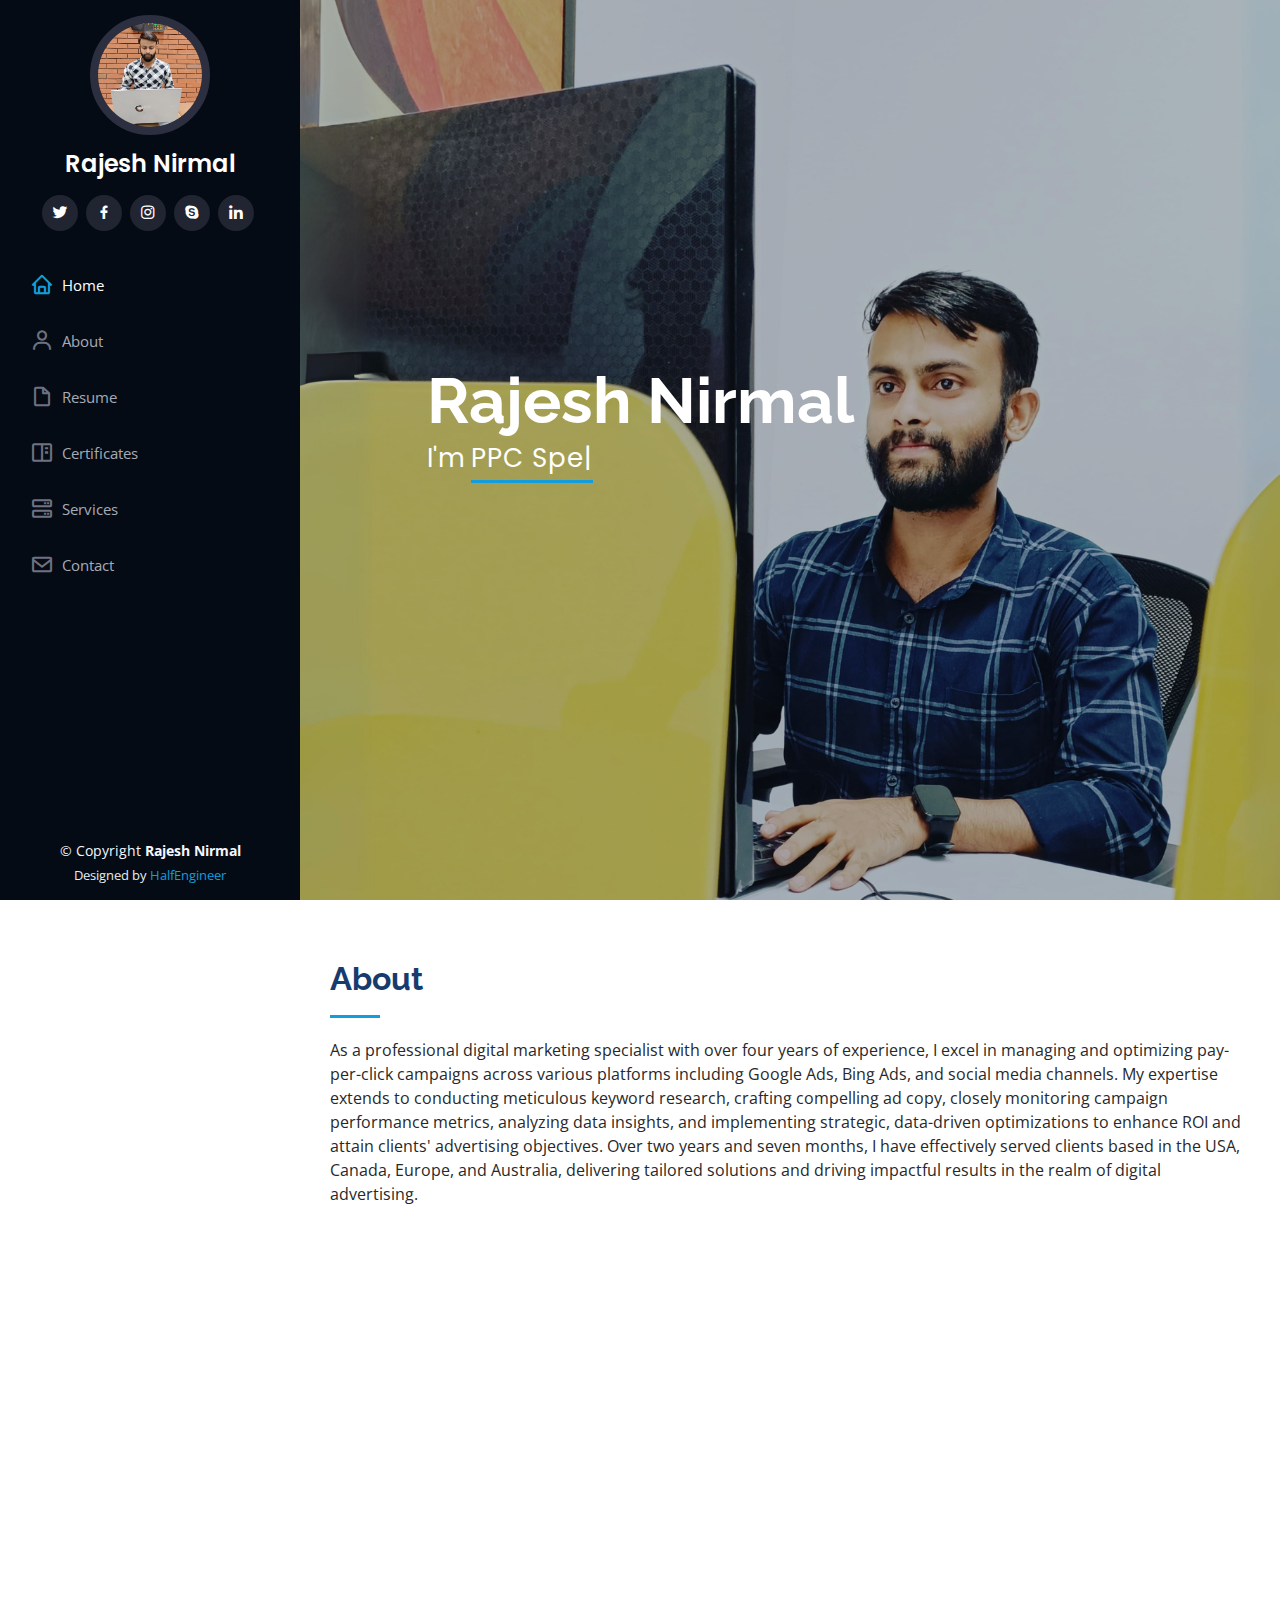
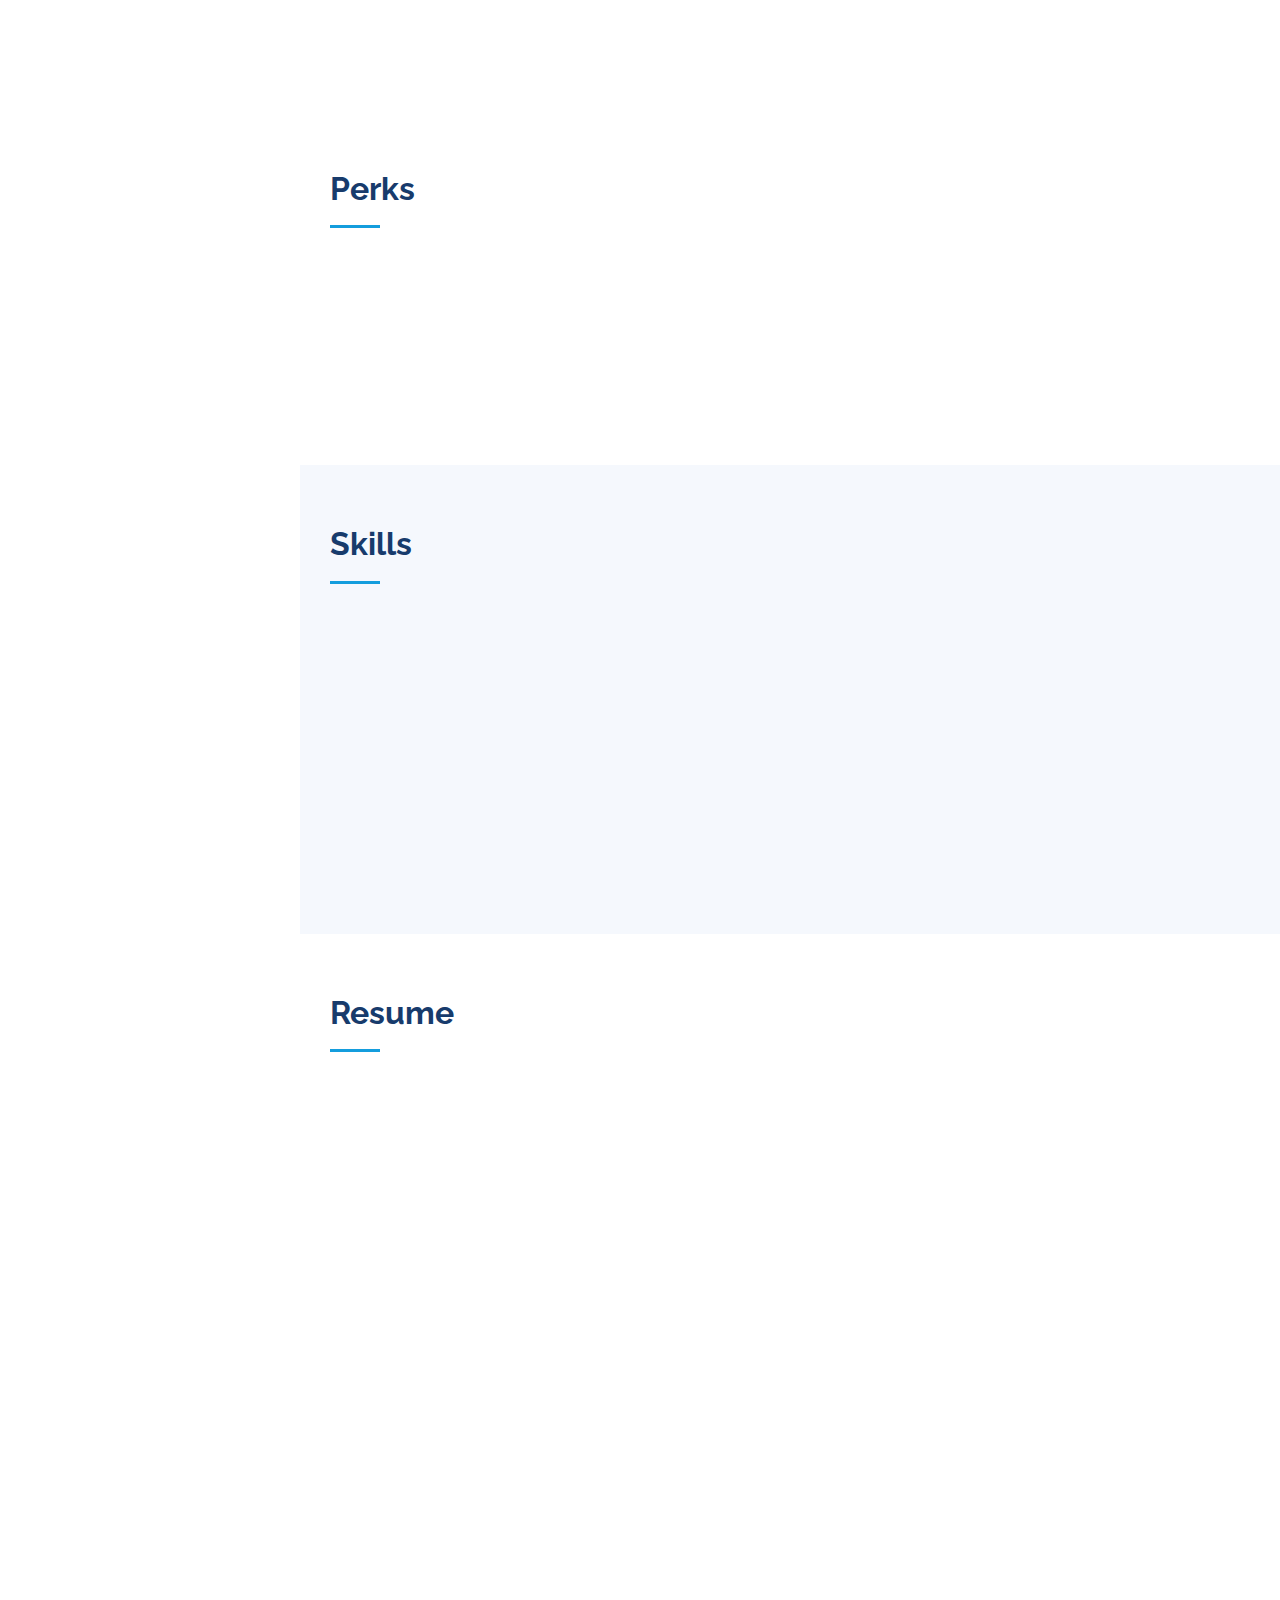
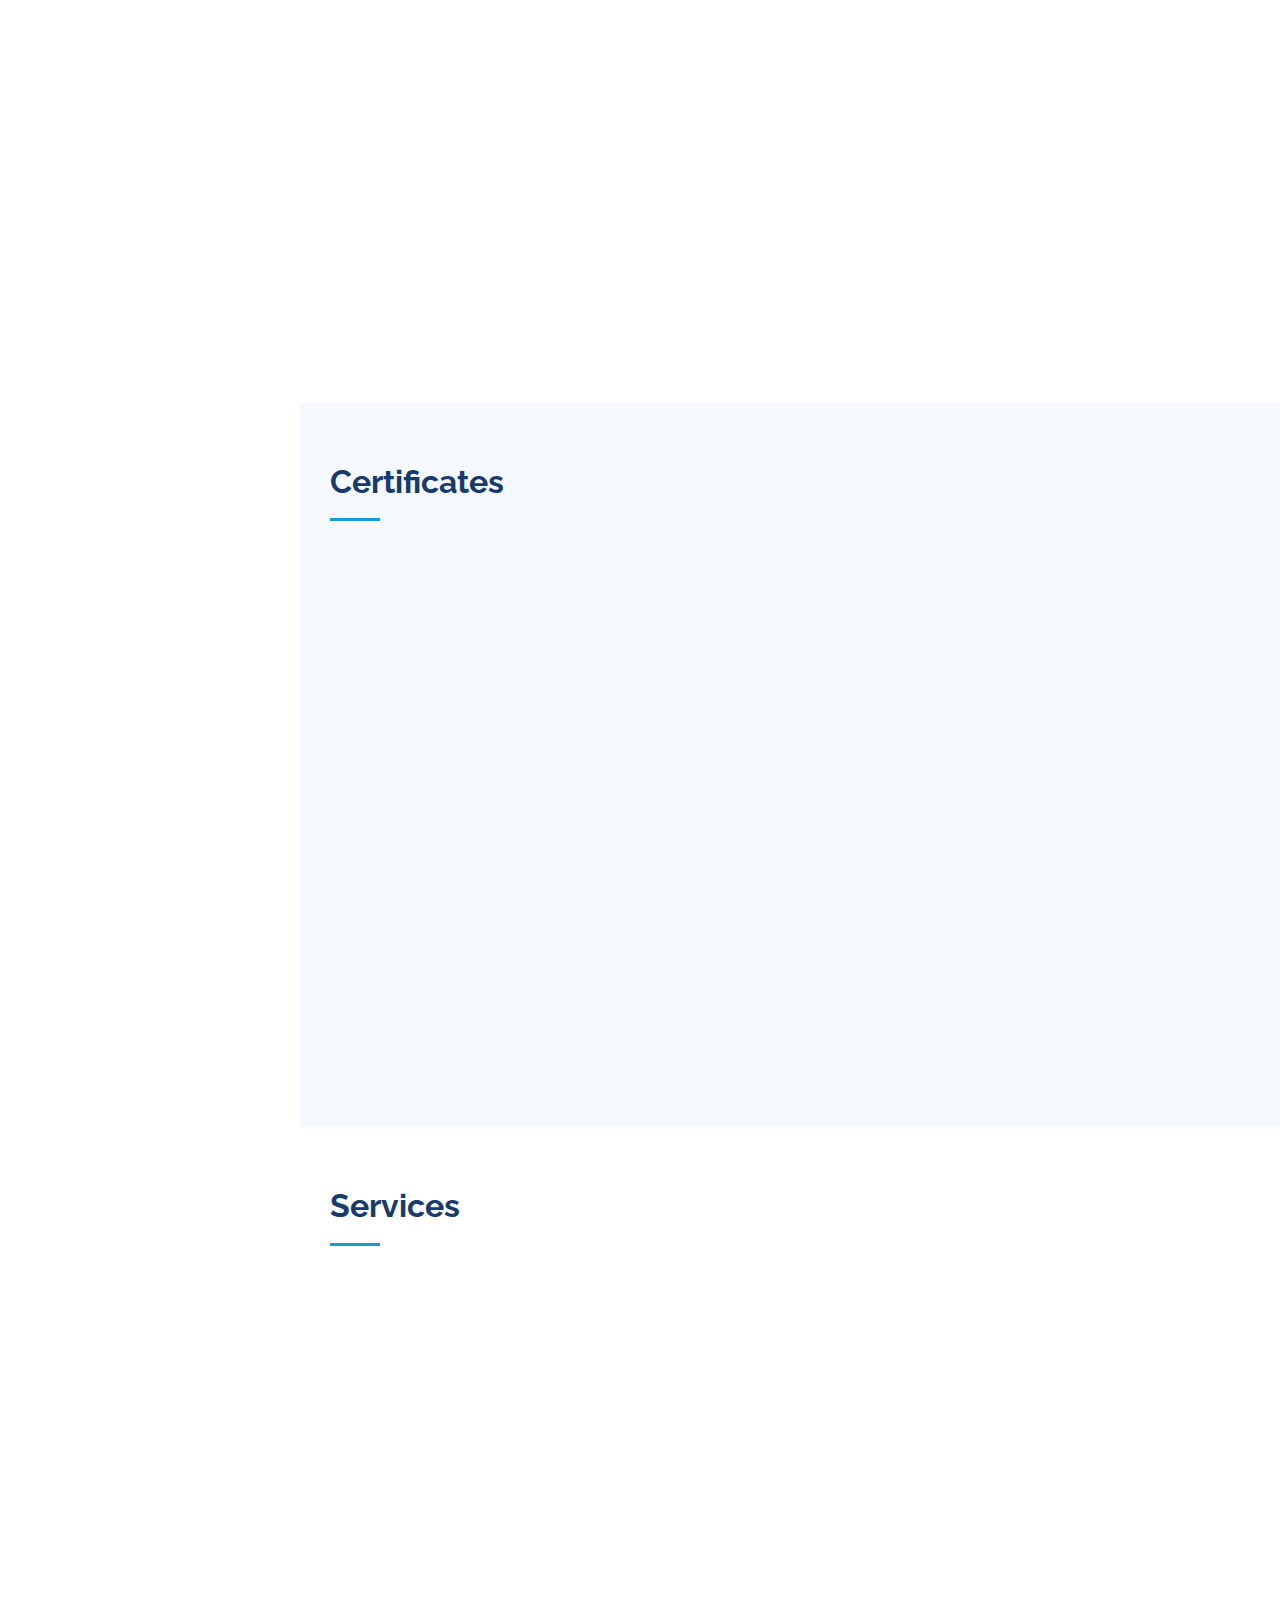
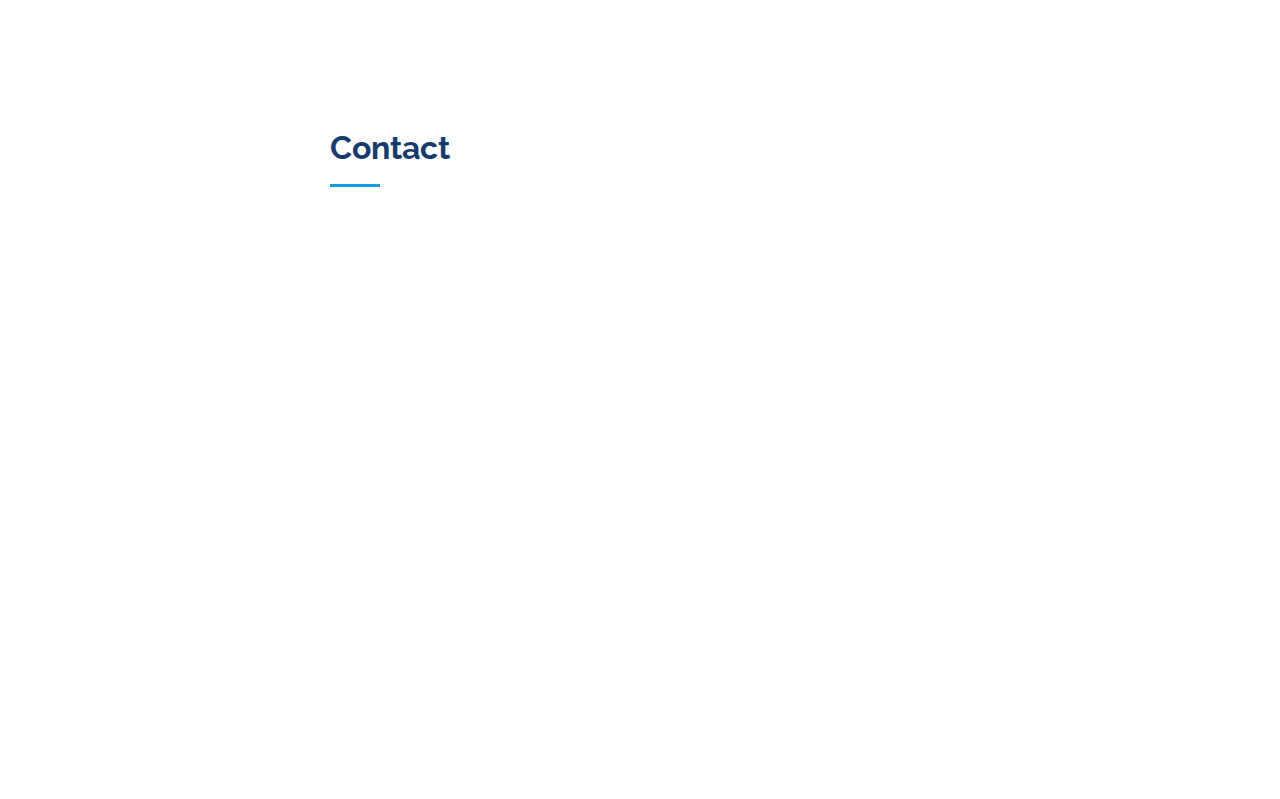
==== commit 7ef3f5b3: "Update index.html" ====
--- a/index.html
+++ b/index.html
@@ -180,7 +180,7 @@
           <div class="col-lg-3 col-md-6 d-md-flex align-items-md-stretch" data-aos="fade-up">
             <div class="count-box">
               <i class="bi bi-emoji-smile"></i>
-              <span data-purecounter-start="0" data-purecounter-end="50+" data-purecounter-duration="1"
+              <span data-purecounter-start="0" data-purecounter-end="100" data-purecounter-duration="1"
                 class="purecounter"></span>
               <p><strong>Happy Clients</strong></p>
             </div>
@@ -189,7 +189,7 @@
           <div class="col-lg-3 col-md-6 d-md-flex align-items-md-stretch" data-aos="fade-up" data-aos-delay="100">
             <div class="count-box">
               <i class="bi bi-journal-richtext"></i>
-              <span data-purecounter-start="0" data-purecounter-end="100+" data-purecounter-duration="1"
+              <span data-purecounter-start="0" data-purecounter-end="150" data-purecounter-duration="1"
                 class="purecounter"></span>
               <p><strong>Projects</strong></p>
             </div>
@@ -198,7 +198,7 @@
           <div class="col-lg-3 col-md-6 d-md-flex align-items-md-stretch" data-aos="fade-up" data-aos-delay="200">
             <div class="count-box">
               <i class="bi bi-headset"></i>
-              <span data-purecounter-start="0" data-purecounter-end="5000+  " data-purecounter-duration="1"
+              <span data-purecounter-start="0" data-purecounter-end="5000  " data-purecounter-duration="1"
                 class="purecounter"></span>
               <p><strong>Hours Of Support</strong></p>
             </div>
